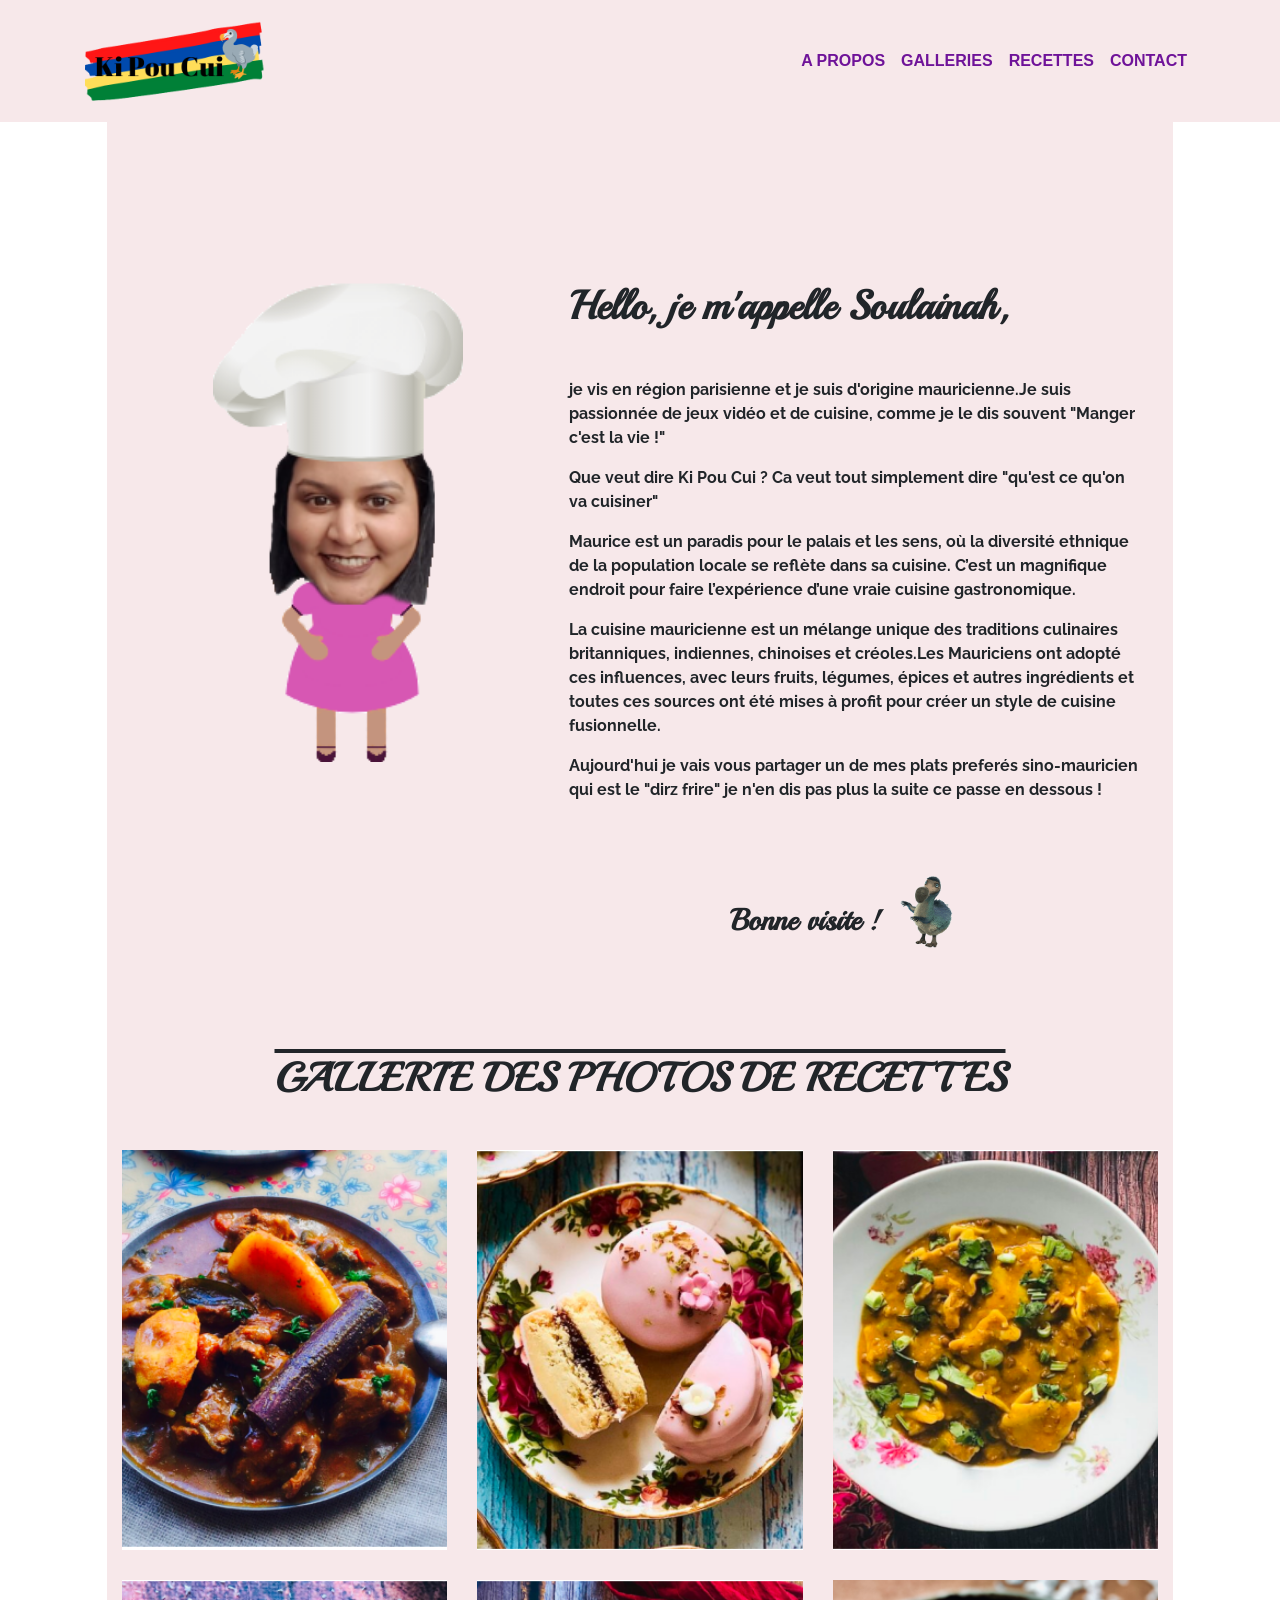
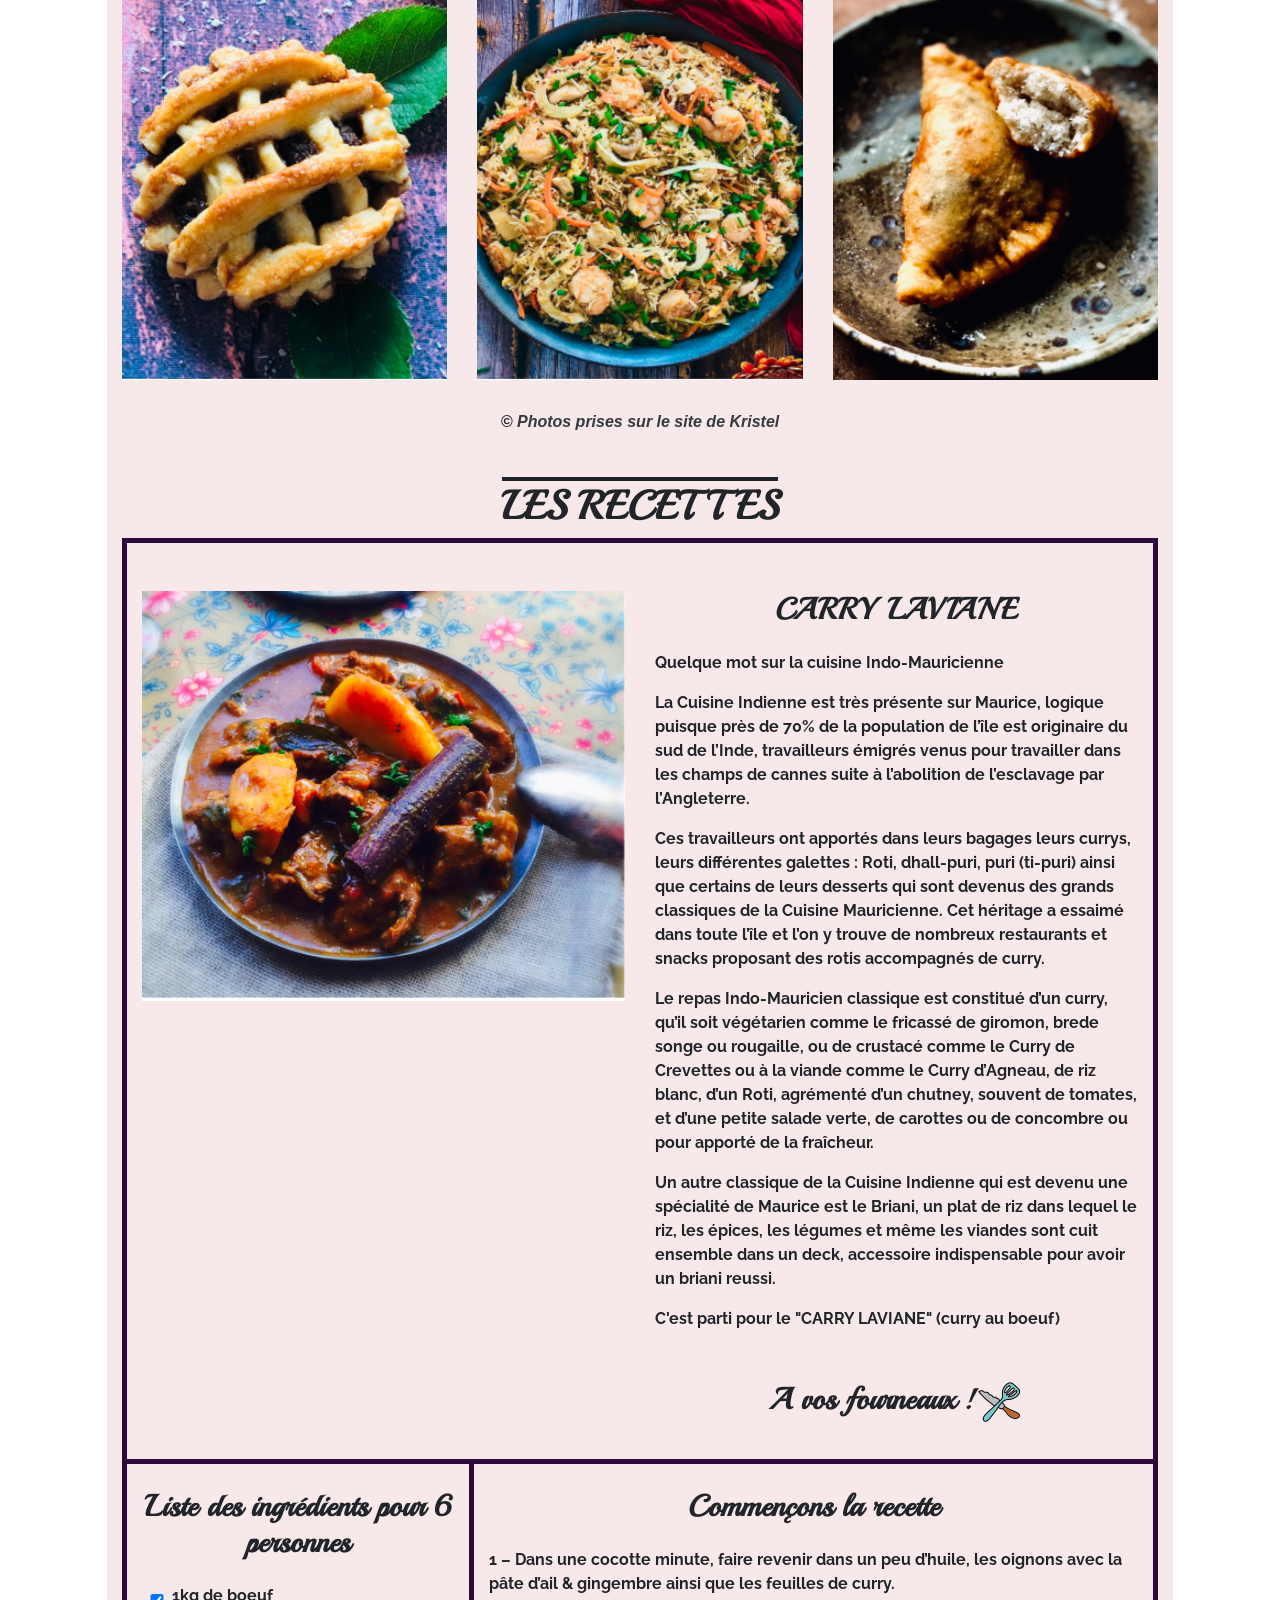
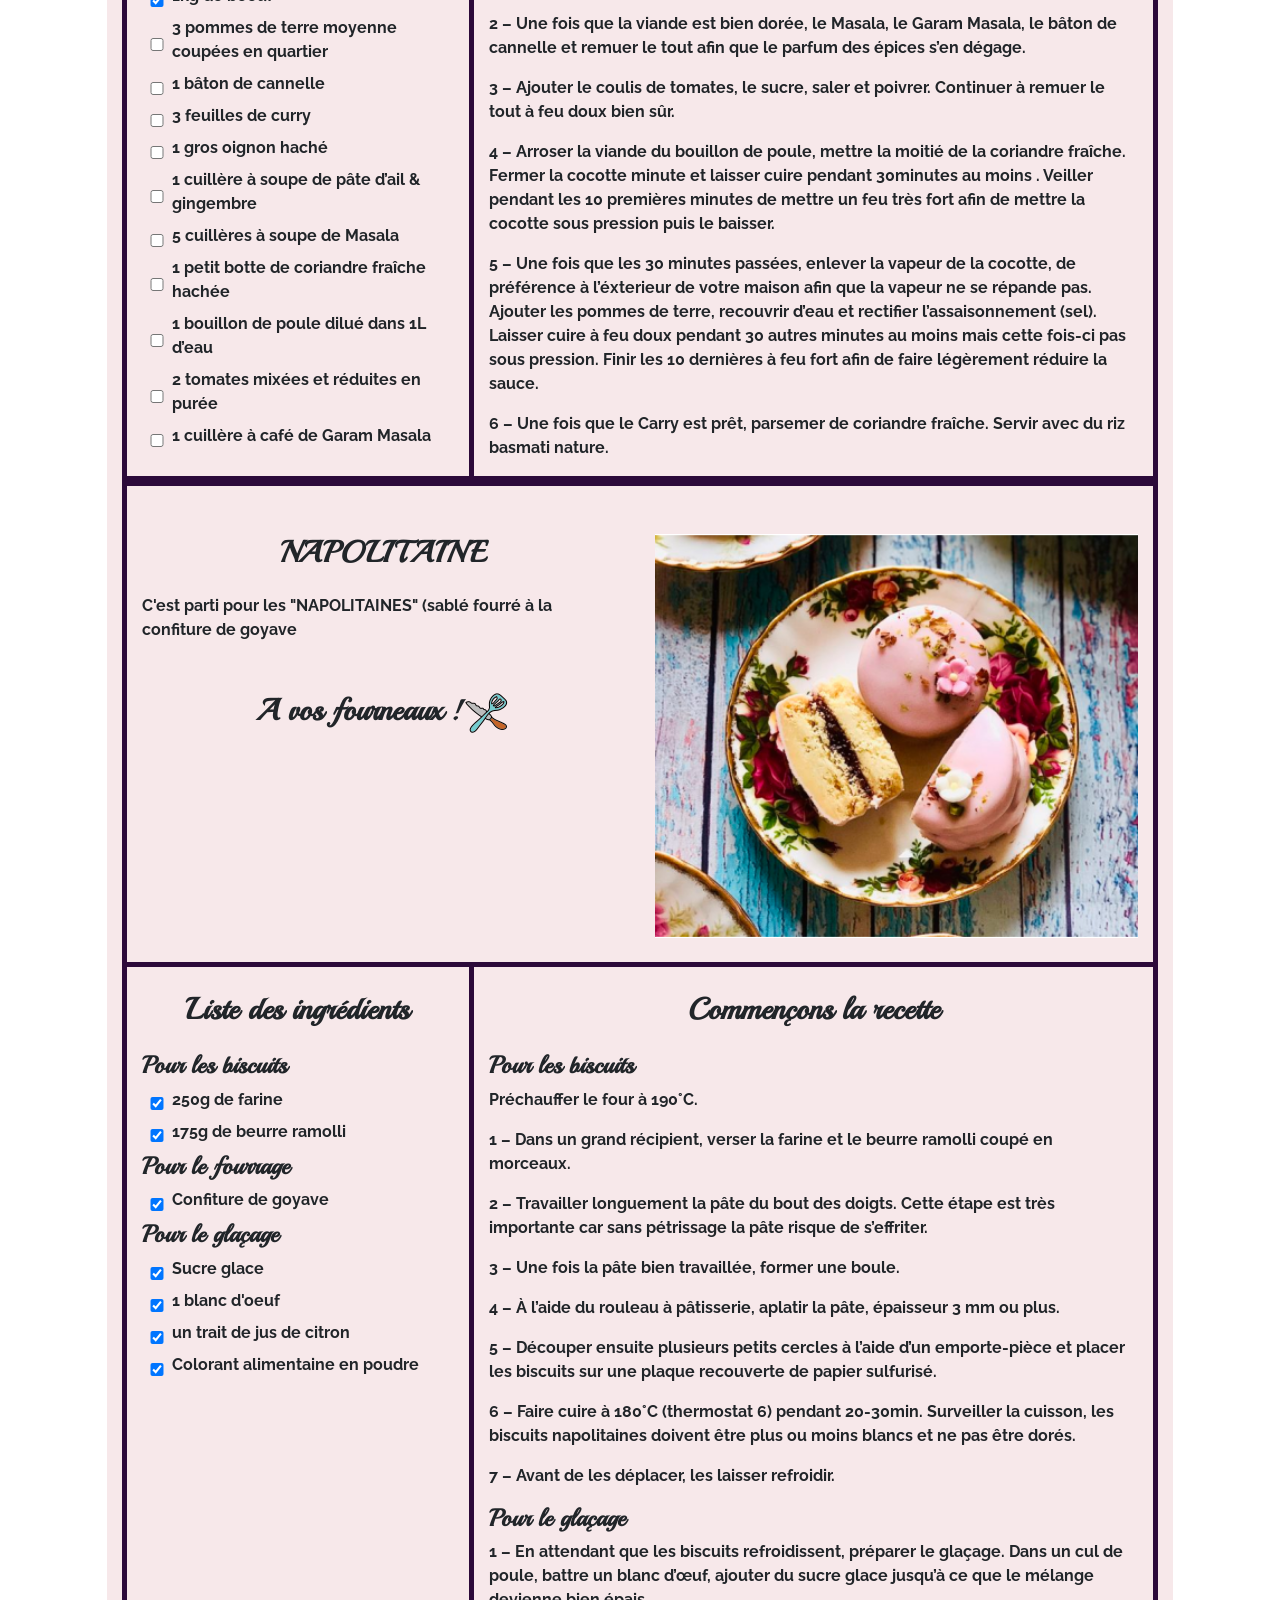
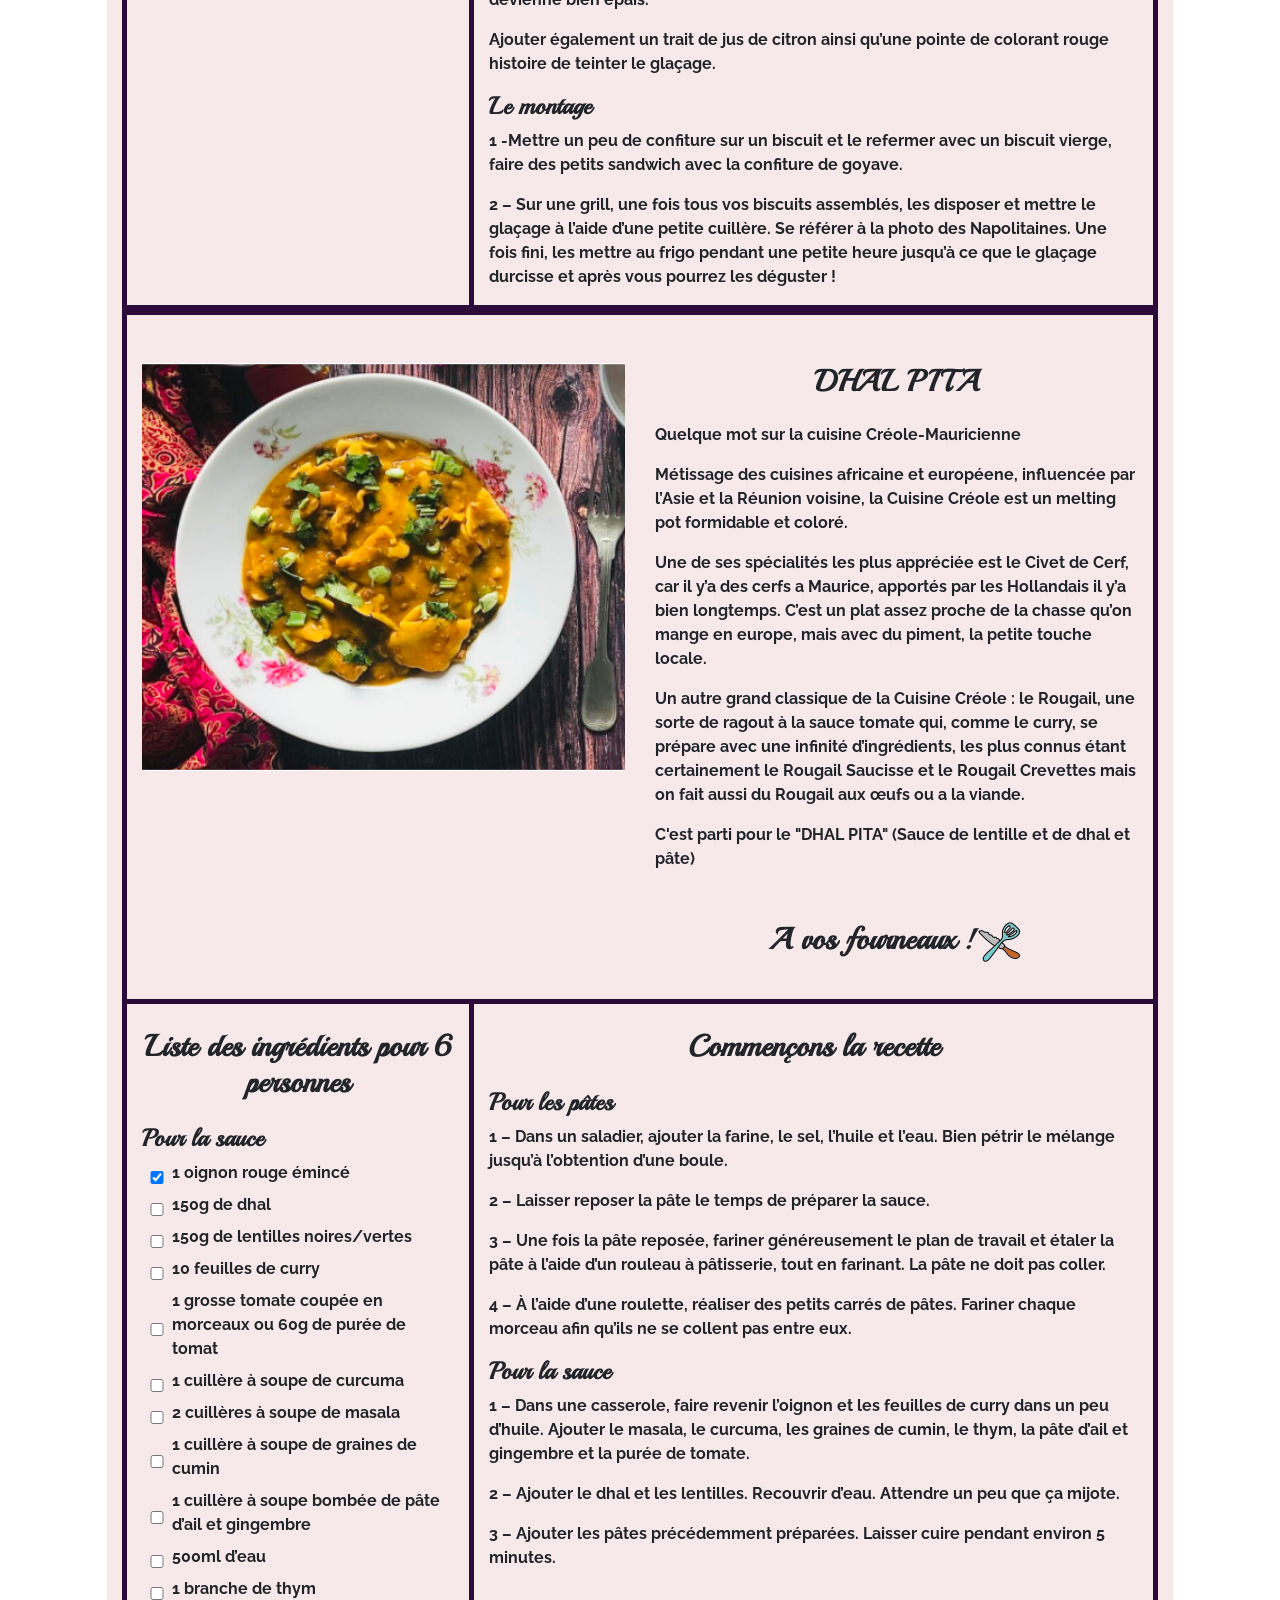
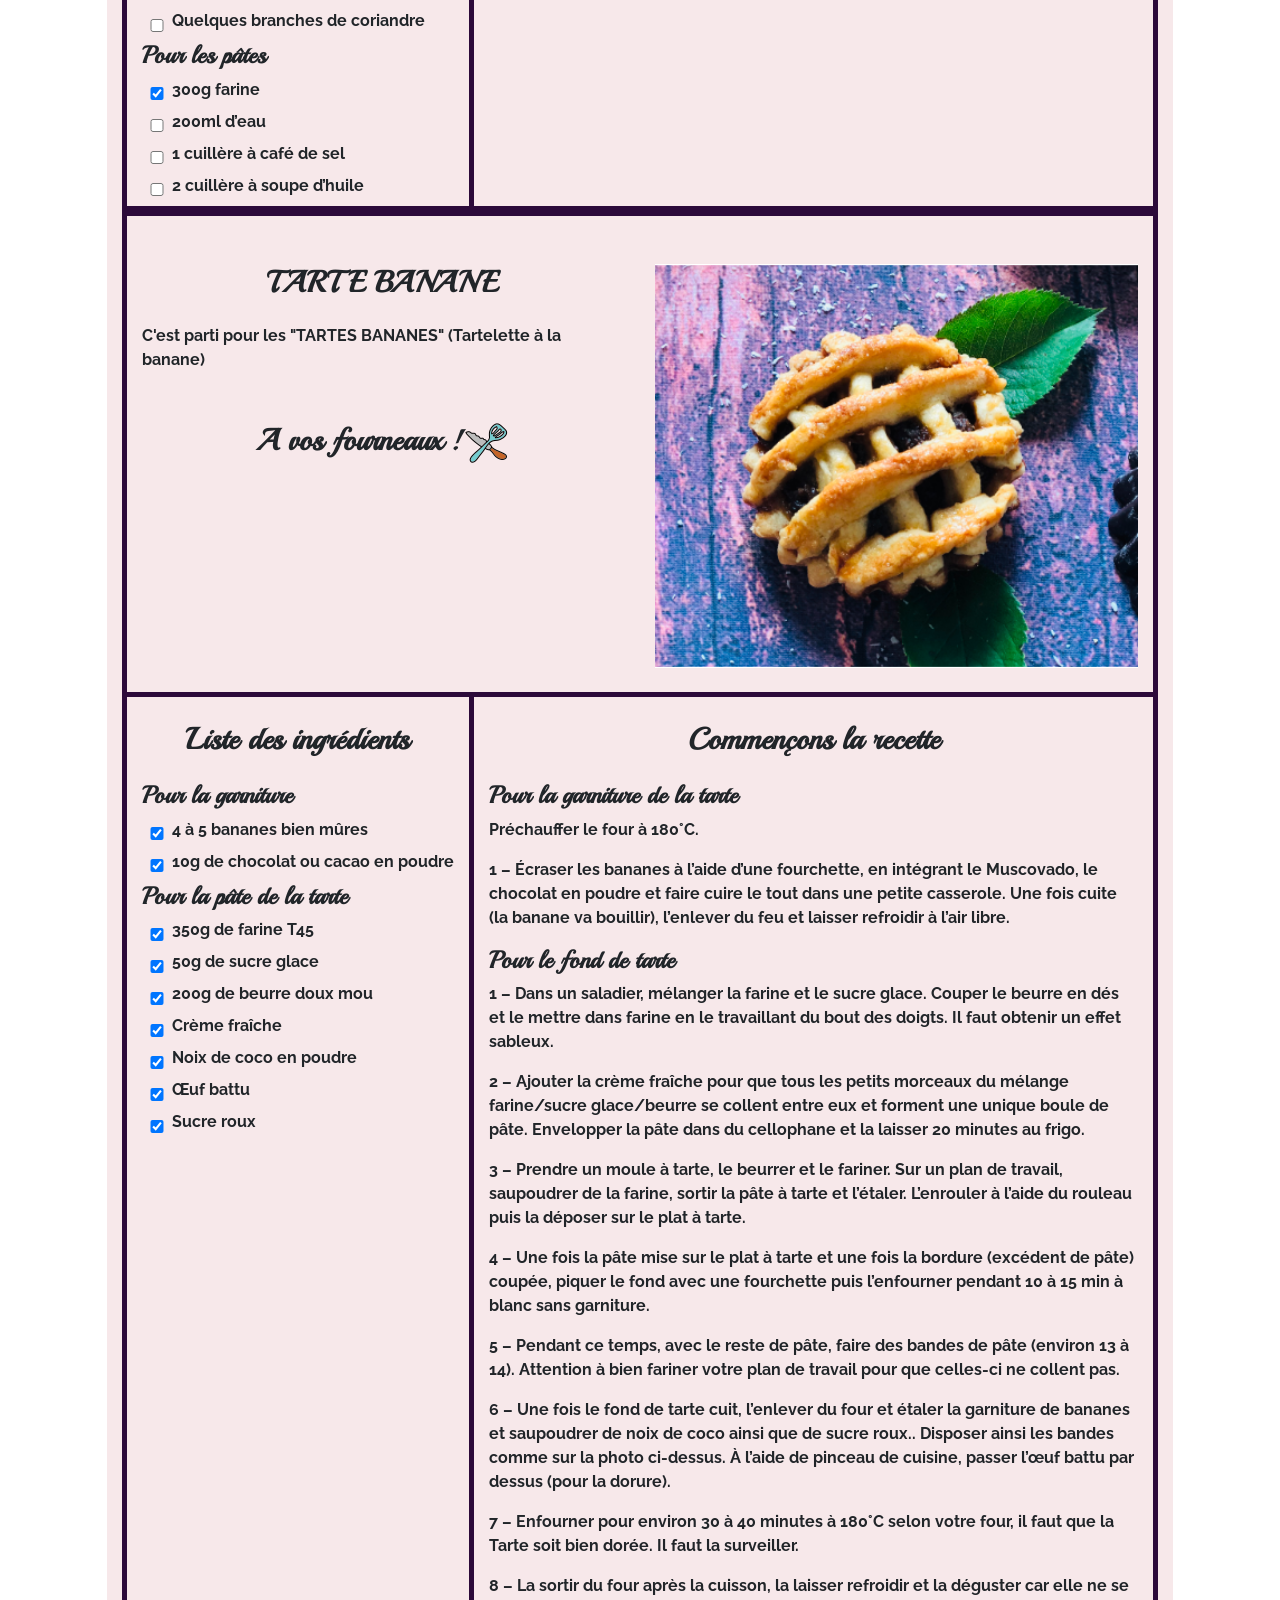
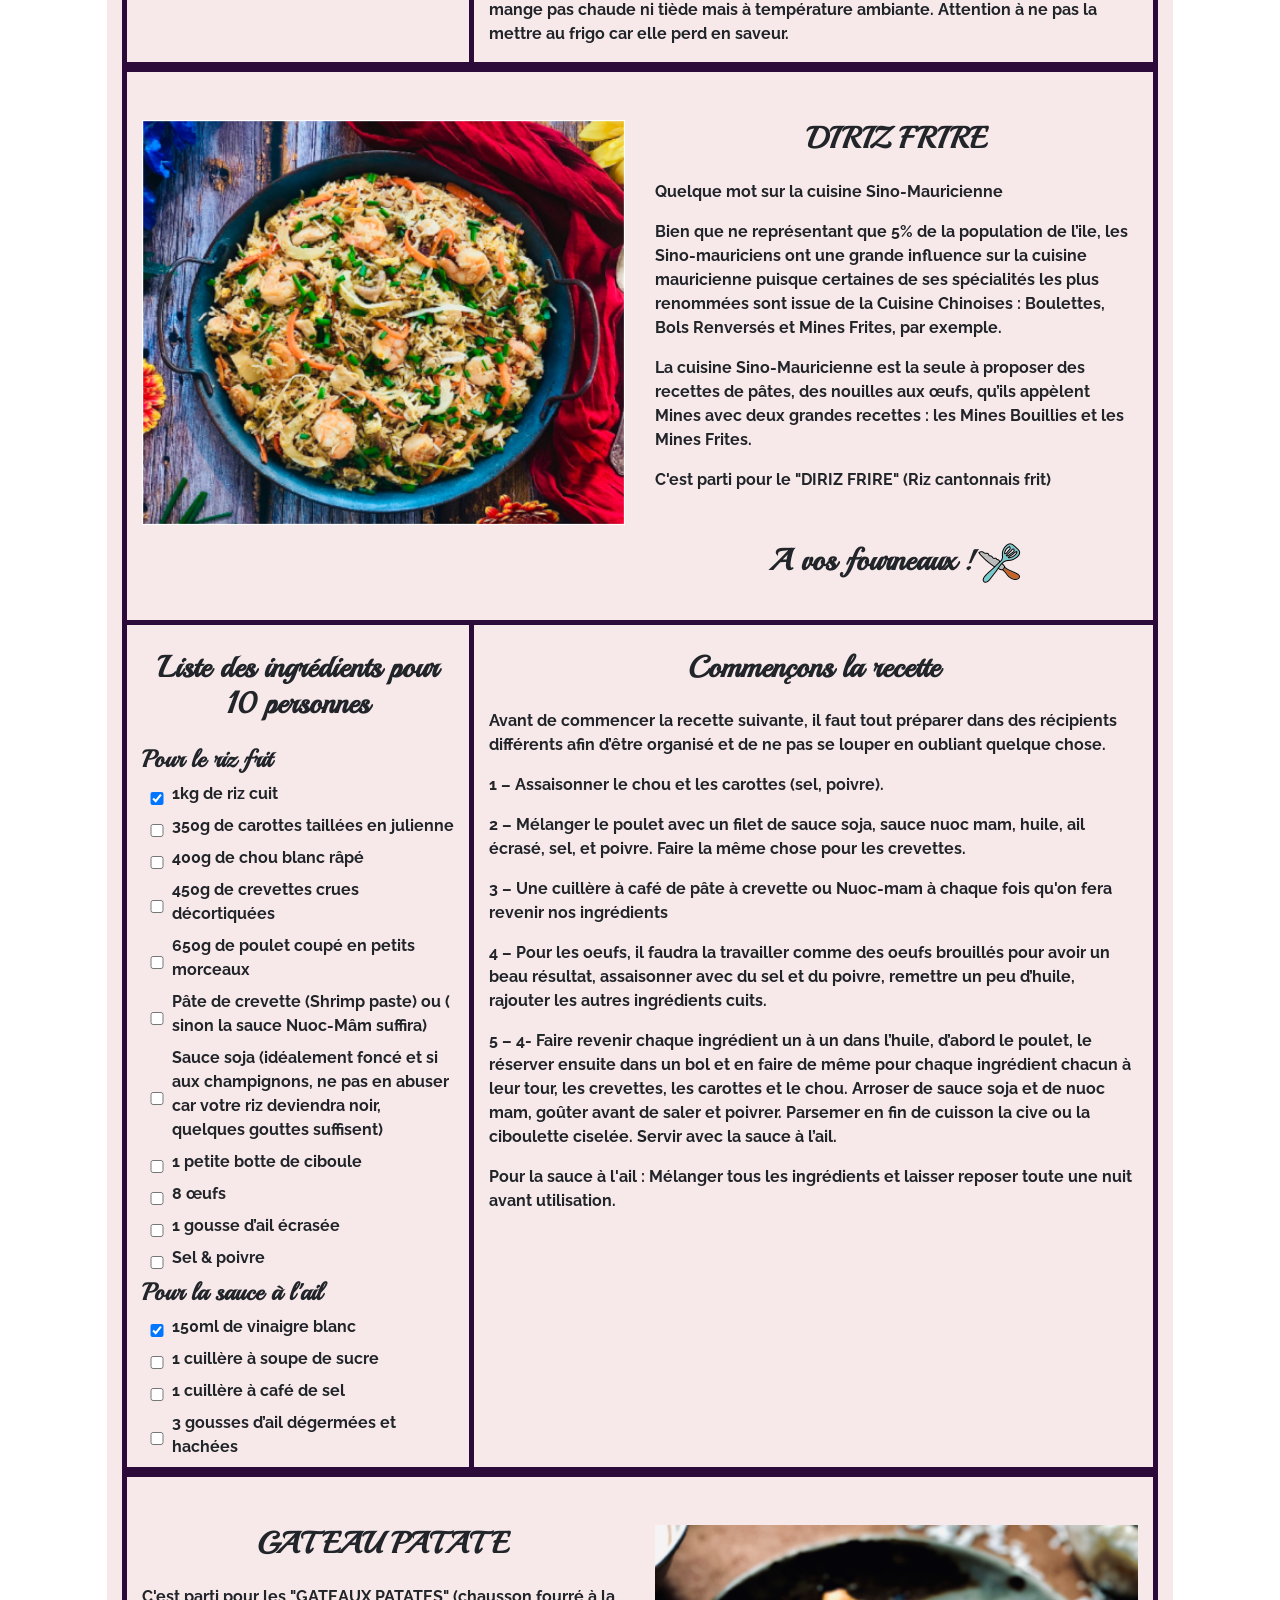
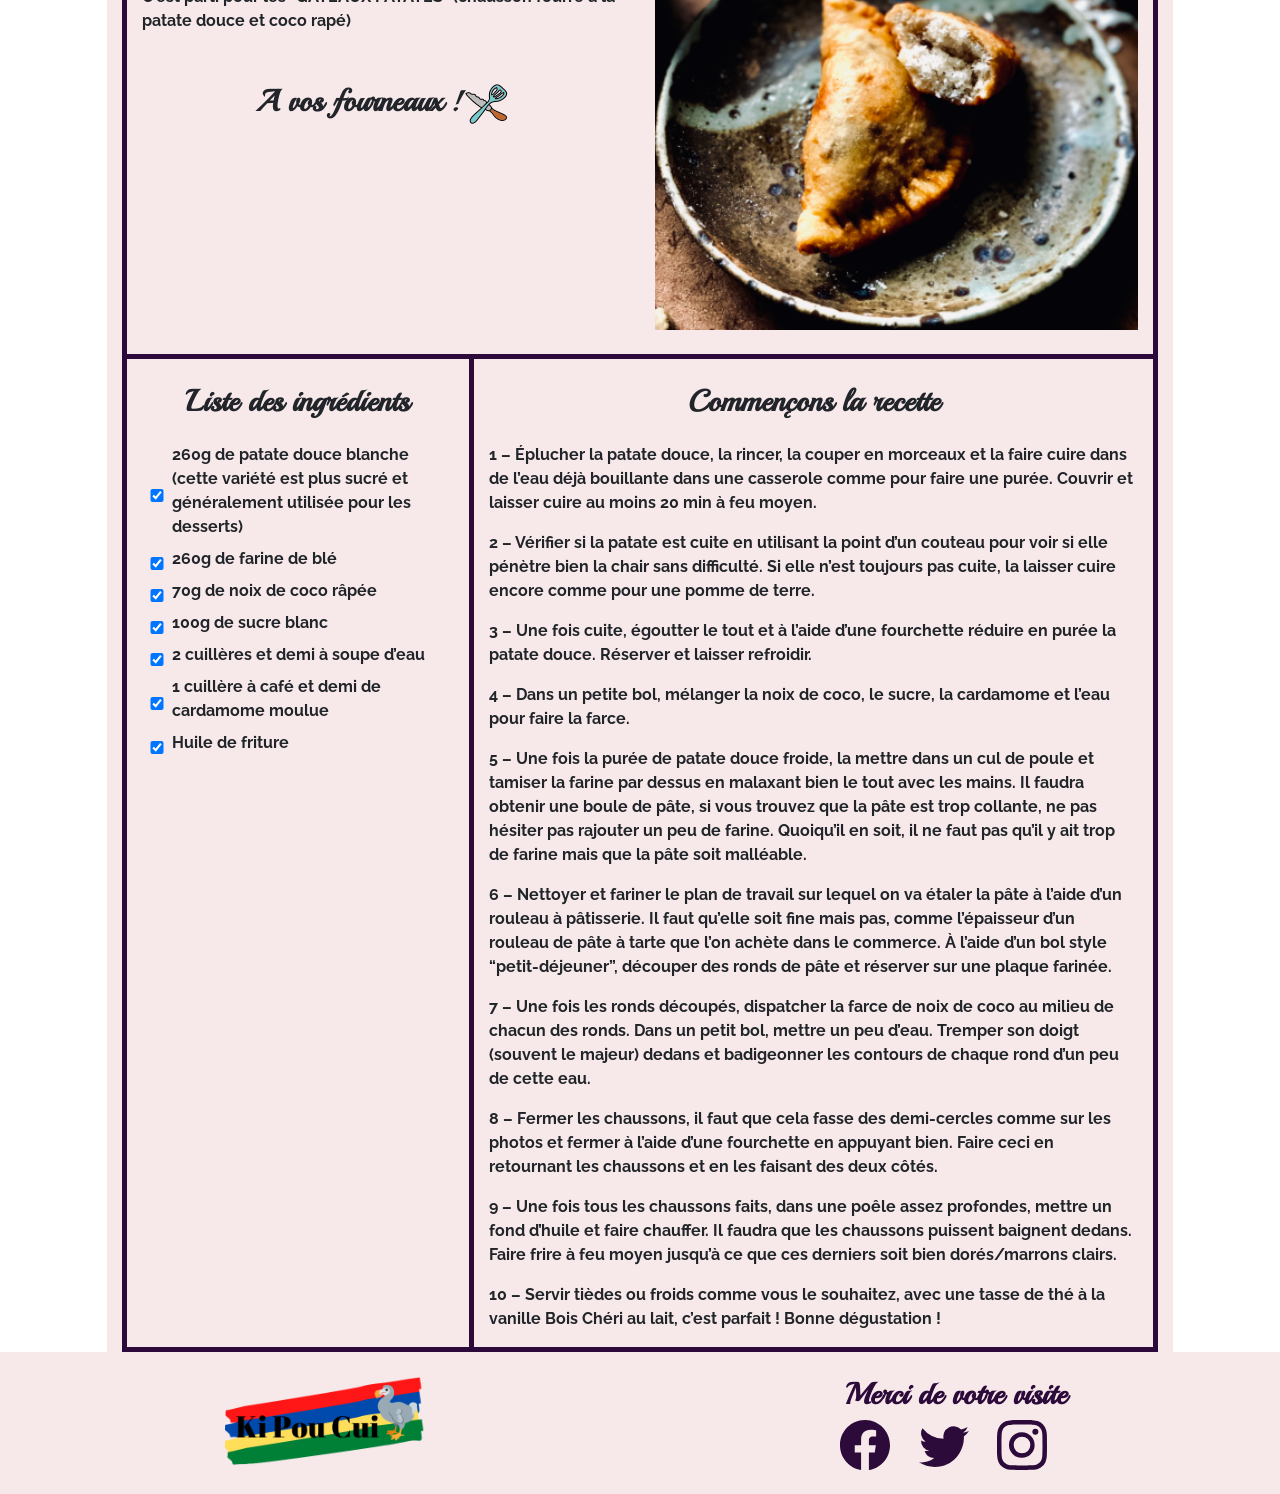
==== KiPouCui2/index.html @ bf34f05a "ajout du projet Ki Pou Cui" ====
<!DOCTYPE html>
<html lang="fr">
<head>
    <meta charset="UTF-8">
    <meta http-equiv="X-UA-Compatible" content="IE=edge">
    <meta name="viewport" content="width=device-width, initial-scale=1.0">
    <link rel="stylesheet" href="bootstrap.min.css">
    <link rel="stylesheet" href="https://cdnjs.cloudflare.com/ajax/libs/font-awesome/5.15.3/css/all.min.css">
    <link rel="stylesheet" href="https://unpkg.com/aos@next/dist/aos.css" /> <!-- aos animation -->
    <link href="images/logo_KI_POU_CUI.png" rel="icon"> <!-- Favicons -->
    <link href="style.css" rel="stylesheet">
    <title>Ki Pou Cui</title>
</head>
<body>
<!--==================================  NAVBAR ==================================-->             
<header class="header">
    <nav class="navbar navbar-expand-lg fixed-top py-3">
        <div class="container">
            <a href="#" class="navbar-brand">
                <!-- Logo Image -->
                <img src="images/logo_KI_POU_CUI.png" width="180" alt="logo du site" class="d-inline-block align-middle mr-2">
              </a>
            <button type="button" data-toggle="collapse" data-target="#navbarSupportedContent" aria-controls="navbarSupportedContent" aria-expanded="false" aria-label="Toggle navigation" class="navbar-toggler navbar-toggler-right"><i class="fa fa-bars"></i></button>
            <div id="navbarSupportedContent" class="collapse navbar-collapse">
                <ul class="navbar-nav ml-auto">
                    <li class="nav-item active"><a href="#propos" class="nav-link text-uppercase font-weight-bold">A PROPOS<span class="sr-only">(current)</span></a></li>
                    <li class="nav-item"><a href="#gallerie" class="nav-link text-uppercase font-weight-bold">GALLERIES</a></li>
                    <li class="dropdown"><a href="#recette" class="nav-link text-uppercase font-weight-bold">RECETTES</a>
                        <ul>
                            <li><a href="#carry">Carry Laviane</a></li>
                            <li><a href="#napo">Napolitaine</a></li>
                            <li><a href="#pita">Dhal Pita</a></li>
                            <li><a href="#banane">Tarte Banane</a></li>
                            <li><a href="#diriz">Diriz Frire</a></li>
                            <li><a href="#patate">Gato Patate</a></li>
                        </ul>
                    </li>
                    <li class="nav-item"><a href="#contact" class="nav-link text-uppercase font-weight-bold">CONTACT</a></li>
                </ul>
            </div>
        </div>
    </nav>
</header>
<!--================================== A PROPOS ==================================-->  
<div class="container page col-lg-10"> <!--container qui englobe la page-->
    <div class="container" id="propos">
        <div class="row">
            <div class="col-lg-5 text-center">
                <img src="images/KI_POU_CUI.png" width="250" alt="photo admin" class="img-fluid" data-aos="fade-right" data-aos-offset="300" data-aos-easing="ease-in-sine">
            </div>
            <div class="col-lg-7" data-aos="fade-left" data-aos-offset="300" data-aos-easing="ease-in-sine">
                <h1 class="mb-5">Hello, je m'appelle Soulainah,</h1>
                <p> je vis en région parisienne et je suis d'origine mauricienne.Je suis passionnée de jeux vidéo et de cuisine, comme je le dis souvent "Manger c'est la vie !"</p>
                <p>Que veut dire Ki Pou Cui ? Ca veut tout simplement dire "qu'est ce qu'on va cuisiner"</p>
                <p>Maurice est un paradis pour le palais et les sens, où la diversité ethnique de la population locale se reflète dans sa cuisine. C’est un magnifique endroit pour faire l’expérience d’une vraie cuisine gastronomique.</p>
                <p>La cuisine mauricienne est un mélange unique des traditions culinaires britanniques, indiennes, chinoises et créoles.Les Mauriciens ont adopté ces influences, avec leurs fruits, légumes, épices et autres ingrédients et toutes ces sources ont été mises à profit pour créer un style de cuisine fusionnelle.</p>
                <p>Aujourd'hui je vais vous partager un de mes plats preferés sino-mauricien qui est le "dirz frire" je n'en dis pas plus la suite ce passe en dessous !</p>
                <div class="fourneaux text-center mt-5">
                    <h3>Bonne visite !<img src="images/dodo.gif" class="mb-5" width="100" alt="image animé d'un dodo"></h3>
                </div>
            </div>
        </div>
    </div>
<!--================================== GALLERIE ==================================-->
    <h2 class="text-center m-5" id="gallerie">GALLERIE DES PHOTOS DE RECETTES</h2>
    <div class="row text-center"> <!--row-->
        <div class="col-lg-4 item">
            <div class="box" style="background-image:url(images/carry_laviane.png)">
                <div class="cover">
                    <h3 class="name">CARRY LAVIANE</h3>
                    <p class="title">Plat à base de sauce épicé au boeuf</p>
                    <button type="button" class="btn btn-outline-dark" style="color: rgba(219, 159, 199); background-color: rgb(44, 10, 58);"><a href="#carry">Voir la recette</a></button>
                </div>
            </div>    
       </div>
       <div class="col-lg-4 item">
            <div class="box" style="background-image:url(images/napolitain.png)">
                <div class="cover">
                    <h3 class="name">NAPOLITAINE</h3>
                    <p class="title">Sablé fourré à la goyave</p>
                    <button type="button" class="btn btn-outline-dark" style="color: rgba(219, 159, 199); background-color: rgb(44, 10, 58);"><a href="#napo">Voir la recette</a></button>
                </div>
            </div>    
        </div>
        <div class="col-lg-4 item">
            <div class="box" style="background-image:url(images/dhal_pita.png)">
                <div class="cover">
                    <h3 class="name">DHAL PITA</h3>
                    <p class="title">Plat à base de sauce de lentille et dhal et pâtes</p>
                    <button type="button" class="btn btn-outline-dark" style="color: rgba(219, 159, 199); background-color: rgb(44, 10, 58);"><a href="#pita">Voir la recette</a></button>
                </div>
            </div>    
        </div>
        <div class="col-lg-4 item">
            <div class="box" style="background-image:url(images/tarte_banane.png)">
                <div class="cover">
                    <h3 class="name">TARTE BANANE</h3>
                    <p class="title">Tartelette à base de banane</p>
                    <button type="button" class="btn btn-outline-dark" style="color: rgba(219, 159, 199); background-color: rgb(44, 10, 58);"><a href="#banane">Voir la recette</a></button>
                </div>
            </div>    
        </div>
        <div class="col-lg-4 item">
            <div class="box" style="background-image:url(images/diriz_frire.png)">
                <div class="cover">
                    <h3 class="name">DIRIZ FRIRE</h3>
                    <p class="title">Plat à base riz cantonais frit</p>
                    <button type="button" class="btn btn-outline-dark" style="color: rgba(219, 159, 199); background-color: rgb(44, 10, 58);"><a href="#diriz">Voir la recette</a></button>
                </div>
            </div>    
        </div>
        <div class="col-lg-4 item">
            <div class="box" style="background-image:url(images/gato_patate.png)">
                <div class="cover">
                    <h3 class="name">GATO PATATE</h3>
                    <p class="title">chausson fourré à la patate douce et coco rapé</p>
                    <button type="button" class="btn btn-outline-dark" style="color: rgba(219, 159, 199); background-color: rgb(44, 10, 58);"><a href="#patate">Voir la recette</a></button>
                </div>
            </div>    
        </div>
    </div> <!--fin row-->
    <!-- Copyright -->
    <div class="text-center font-italic font-weight-bold mb-5">
        © 
        <a href="https://www.latelierdekristel.com/" target="_blank" class="text-dark">Photos prises sur le site de Kristel</a>
    </div>    
<!--================================== RECETTES ==================================-->
    <h2 class="text-center" id="recette">LES RECETTES</h2>
<!--================================== CARRY ==================================-->
    <div class="container-fluid pt-5 ligneborder" id="carry" data-aos="fade-down" data-aos-duration="3000">
        <div class="row">
            <div class="col-lg-6">
                <img src="images/carry_laviane.png" class="img-fluid" alt="plat mauricien" width="800">
            </div>
            <div class="col-lg-6">
                <h3 class="text-center mb-4">CARRY LAVIANE</h3>
                <p>Quelque mot sur la cuisine Indo-Mauricienne</p>

                <p>
                    La Cuisine Indienne est très présente sur Maurice, logique puisque près de 70% de la population de l’île est originaire du sud de l’Inde, travailleurs émigrés venus pour travailler dans les champs de cannes suite à l’abolition de l’esclavage par l’Angleterre.
                </p>
                <p>
                    Ces travailleurs ont apportés dans leurs bagages leurs currys, leurs différentes galettes : Roti, dhall-puri, puri (ti-puri) ainsi que certains de leurs desserts qui sont devenus des grands classiques de la Cuisine Mauricienne. Cet héritage a essaimé dans toute l’île et l’on y trouve de nombreux restaurants et snacks proposant des rotis accompagnés de curry.
                </p>
                <p>
                    Le repas Indo-Mauricien classique est constitué d’un curry, qu’il soit végétarien comme le fricassé de giromon, brede songe ou rougaille, ou de crustacé comme le Curry de Crevettes ou à la viande comme le Curry d’Agneau, de riz blanc, d’un Roti, agrémenté d’un chutney, souvent de tomates, et d’une petite salade verte, de carottes ou de concombre ou pour apporté de la fraîcheur.
                </p>
                <p>
                    Un autre classique de la Cuisine Indienne qui est devenu une spécialité de Maurice est le Briani, un plat de riz dans lequel le riz, les épices, les légumes et même les viandes sont cuit ensemble dans un deck, accessoire indispensable pour avoir un briani reussi.
                </p>


                <p>C'est parti pour le "CARRY LAVIANE" (curry au boeuf)</p>
                <h3 class="text-center mt-5">A vos fourneaux !<img src="images/ustensile.png" class="img-fluid" alt="ustensile de cuisine"></h3>
            </div>
        </div>
        <div class="row mt-4 lignetop">
            <div class="col-lg-4 ">
                <h3 class="text-center my-4">Liste des ingrédients pour 6 personnes</h3>
                <div id="checklist">
                    <input id="01" type="checkbox" name="r" value="1" checked>
                    <label for="01">1kg de boeuf</label>
                    <input id="02" type="checkbox" name="r" value="2">
                    <label for="02">3 pommes de terre moyenne coupées en quartier</label>
                    <input id="03" type="checkbox" name="r" value="3">
                    <label for="03">1 bâton de cannelle</label>
                    <input id="03" type="checkbox" name="r" value="3">
                    <label for="03">3 feuilles de curry</label>
                    <input id="03" type="checkbox" name="r" value="3">
                    <label for="03">1 gros oignon haché</label>
                    <input id="03" type="checkbox" name="r" value="3">
                    <label for="03">1 cuillère à soupe de pâte d’ail & gingembre</label>
                    <input id="03" type="checkbox" name="r" value="3">
                    <label for="03">5 cuillères à soupe de Masala</label>
                    <input id="03" type="checkbox" name="r" value="3">
                    <label for="03">1 petit botte de coriandre fraîche hachée</label>
                    <input id="03" type="checkbox" name="r" value="3">
                    <label for="03">1 bouillon de poule dilué dans 1L d’eau</label>
                    <input id="03" type="checkbox" name="r" value="3">
                    <label for="03">2 tomates mixées et réduites en purée</label>
                    <input id="03" type="checkbox" name="r" value="3">
                    <label for="03">1 cuillère à café de Garam Masala</label>
                </div>
            </div>
            <div class="col-lg-8 ligneleft">
                <h3 class="text-center my-4">Commençons la recette</h3>
                <p>1 – Dans une cocotte minute, faire revenir dans un peu d’huile, les oignons avec la pâte d’ail & gingembre ainsi que les feuilles de curry.</p>
                <p>2 – Une fois que la viande est bien dorée,  le Masala, le Garam Masala, le bâton de cannelle et remuer le tout afin que le parfum des épices s’en dégage.</p>
                <p>3 – Ajouter le coulis de tomates, le sucre, saler et poivrer. Continuer à remuer le tout à feu doux bien sûr.</p>
                <p>4 – Arroser la viande du bouillon de poule, mettre la moitié de la coriandre fraîche. Fermer la cocotte minute et laisser cuire pendant 30minutes au moins . Veiller pendant les 10 premières minutes de mettre un feu très fort afin de mettre la cocotte sous pression puis le baisser.</p>
                <p>5 – Une fois que les 30 minutes passées, enlever la vapeur de la cocotte, de préférence à l’éxterieur de votre maison afin que la vapeur ne se répande pas. Ajouter les pommes de terre, recouvrir d’eau et rectifier l’assaisonnement (sel). Laisser cuire à feu doux pendant 30 autres minutes au moins mais cette fois-ci pas sous pression. Finir les 10 dernières à feu fort afin de faire légèrement réduire la sauce.</p>
                <p>6 – Une fois que le Carry est prêt, parsemer de coriandre fraîche. Servir avec du riz basmati nature.</p>
            </div>
        </div>
    </div>
<!--================================== NAPOLITAINE ==================================-->
    <div class="container-fluid pt-5 ligneborder" id="napo" data-aos="fade-down" data-aos-duration="3000">
        <div class="row">
            <div class="col-lg-6">
                <h3 class="text-center mb-4">NAPOLITAINE</h3>
                
                <p>C'est parti pour les "NAPOLITAINES" (sablé fourré à la confiture de goyave</p>
                <h3 class="text-center mt-5">A vos fourneaux !<img src="images/ustensile.png" class="img-fluid" alt="ustensile de cuisine"></h3>
            </div>
            <div class="col-lg-6">
                <img src="images/napolitain.png" class="img-fluid" alt="gateau mauricien" width="800">
            </div>
        </div>
        <div class="row mt-4 lignetop">
            <div class="col-lg-4 ">
                <h3 class="text-center my-4">Liste des ingrédients</h3>
                <h4>Pour les biscuits</h4>
                <div id="checklist">
                    <input id="01" type="checkbox" name="r" value="1" checked>
                    <label for="01">250g de farine</label>
                    <input id="01" type="checkbox" name="r" value="1" checked>
                    <label for="01">175g de beurre ramolli</label>
                </div>
                <h4>Pour le fourrage</h4>
                <div id="checklist">
                    <input id="01" type="checkbox" name="r" value="1" checked>
                    <label for="01">Confiture de goyave</label>
                </div>
                <h4>Pour le glaçage</h4>
                <div id="checklist">
                    <input id="01" type="checkbox" name="r" value="1" checked>
                    <label for="01">Sucre glace</label>
                    <input id="01" type="checkbox" name="r" value="1" checked>
                    <label for="01">1 blanc d'oeuf</label>
                    <input id="01" type="checkbox" name="r" value="1" checked>
                    <label for="01">un trait de jus de citron</label>
                    <input id="01" type="checkbox" name="r" value="1" checked>
                    <label for="01">Colorant alimentaine en poudre</label>
                </div>
            </div>
            <div class="col-lg-8 ligneleft">
                <h3 class="text-center my-4">Commençons la recette</h3>
                <h4>Pour les biscuits</h4>
                <p>Préchauffer le four à 190°C.</p>
                <p>1 – Dans un grand récipient, verser la farine et le beurre ramolli coupé en morceaux.</p>
                <p>2 – Travailler longuement la pâte du bout des doigts. Cette étape est très importante car sans pétrissage la pâte risque de s’effriter.</p>
                <p>3 – Une fois la pâte bien travaillée, former une boule.</p>
                <p>4 – À l’aide du rouleau à pâtisserie, aplatir la pâte, épaisseur 3 mm ou plus.</p>
                <p>5 – Découper ensuite plusieurs petits cercles à l’aide d’un emporte-pièce et placer les biscuits sur une plaque recouverte de papier sulfurisé.</p>
                <p>6 – Faire cuire à 180°C (thermostat 6) pendant 20-30min. Surveiller la cuisson, les biscuits napolitaines doivent être plus ou moins blancs et ne pas être dorés.</p>
                <p>7 – Avant de les déplacer, les laisser refroidir.</p>
                <h4>Pour le glaçage</h4>
                <p>1 – En attendant que les biscuits refroidissent, préparer le glaçage. Dans un cul de poule, battre un blanc d’œuf, ajouter du sucre glace jusqu’à ce que le mélange devienne bien épais. </p>
                <p>Ajouter également un trait de jus de citron ainsi qu’une pointe de colorant rouge histoire de teinter le glaçage.</p>
                <h4>Le montage</h4>
                <p>1 -Mettre un peu de confiture sur un biscuit et le refermer avec un biscuit vierge, faire des petits sandwich avec la confiture de goyave.</p>
                <p>2 – Sur une grill, une fois tous vos biscuits assemblés, les disposer et mettre le glaçage à l’aide d’une petite cuillère. Se référer à la photo des Napolitaines. Une fois fini, les mettre au frigo pendant une petite heure jusqu’à ce que le glaçage durcisse et après vous pourrez les déguster !</p>
            </div>
        </div>
    </div>
<!--================================== DHAL PITA ==================================-->
    <div class="container-fluid pt-5 ligneborder" id="pita" data-aos="fade-down" data-aos-duration="3000">
        <div class="row">
            <div class="col-lg-6">
                <img src="images/dhal_pita.png" class="img-fluid" alt="plat mauricien" width="800">
            </div>
            <div class="col-lg-6">
                <h3 class="text-center mb-4">DHAL PITA</h3>
                <p>Quelque mot sur la cuisine Créole-Mauricienne</p>
                <p>
                    Métissage des cuisines africaine et européene, influencée par l’Asie et la Réunion voisine, la Cuisine Créole est un melting pot formidable et coloré.
                </p>
                <p>
                    Une de ses spécialités les plus appréciée est le Civet de Cerf, car il y’a des cerfs a Maurice, apportés par les Hollandais il y’a bien longtemps. C’est un plat assez proche de la chasse qu’on mange en europe, mais avec du piment, la petite touche locale.
                </p>
                <p>
                    Un autre grand classique de la Cuisine Créole : le Rougail, une sorte de ragout à la sauce tomate qui, comme le curry, se prépare avec une infinité d’ingrédients, les plus connus étant certainement le Rougail Saucisse et le Rougail Crevettes mais on fait aussi du Rougail aux œufs ou a la viande.
                </p>
                <p>C'est parti pour le "DHAL PITA" (Sauce de lentille et de dhal et pâte)</p>
                <h3 class="text-center mt-5">A vos fourneaux !<img src="images/ustensile.png" class="img-fluid" alt="ustensile de cuisine"></h3>
            </div>
        </div>
        <div class="row mt-4 lignetop">
            <div class="col-lg-4 ">
                <h3 class="text-center my-4">Liste des ingrédients pour 6 personnes</h3>
                <h4>Pour la sauce</h4>
                <div id="checklist">
                    <input id="01" type="checkbox" name="r" value="1" checked>
                    <label for="01">1 oignon rouge émincé</label>
                    <input id="02" type="checkbox" name="r" value="2">
                    <label for="02">150g de dhal</label>
                    <input id="03" type="checkbox" name="r" value="3">
                    <label for="03">150g de lentilles noires/vertes</label>
                    <input id="03" type="checkbox" name="r" value="3">
                    <label for="03">10 feuilles de curry</label>
                    <input id="03" type="checkbox" name="r" value="3">
                    <label for="03">1 grosse tomate coupée en morceaux ou 60g de purée de tomat</label>
                    <input id="03" type="checkbox" name="r" value="3">
                    <label for="03">1 cuillère à soupe de curcuma</label>
                    <input id="03" type="checkbox" name="r" value="3">
                    <label for="03">2 cuillères à soupe de masala</label>
                    <input id="03" type="checkbox" name="r" value="3">
                    <label for="03">1 cuillère à soupe de graines de cumin</label>
                    <input id="03" type="checkbox" name="r" value="3">
                    <label for="03">1 cuillère à soupe bombée de pâte d’ail et gingembre</label>
                    <input id="03" type="checkbox" name="r" value="3">
                    <label for="03">500ml d’eau</label>
                    <input id="03" type="checkbox" name="r" value="3">
                    <label for="03">1 branche de thym</label>
                    <input id="03" type="checkbox" name="r" value="3">
                    <label for="03">Quelques branches de coriandre</label>
                </div>
                <h4>Pour les pâtes</h4>
                <div id="checklist">
                    <input id="01" type="checkbox" name="r" value="1" checked>
                    <label for="01">300g farine</label>
                    <input id="02" type="checkbox" name="r" value="2">
                    <label for="02">200ml d’eau</label>
                    <input id="03" type="checkbox" name="r" value="3">
                    <label for="03">1 cuillère à café de sel</label>
                    <input id="03" type="checkbox" name="r" value="3">
                    <label for="03">2 cuillère à soupe d’huile</label>
                </div>
            </div>
            <div class="col-lg-8 ligneleft">
                <h3 class="text-center my-4">Commençons la recette</h3>
                <h4>Pour les pâtes</h4>
                <p>1 – Dans un saladier, ajouter la farine, le sel, l’huile et l’eau. Bien pétrir le mélange jusqu’à l’obtention d’une boule.</p>
                <p>2 – Laisser reposer la pâte le temps de préparer la sauce.</p>
                <p>3 – Une fois la pâte reposée, fariner généreusement le plan de travail et étaler la pâte à l’aide d’un rouleau à pâtisserie, tout en farinant. La pâte ne doit pas coller.</p>
                <p>4 – À l’aide d’une roulette, réaliser des petits carrés de pâtes. Fariner chaque morceau afin qu’ils ne se collent pas entre eux.</p>
                <h4>Pour la sauce</h4>
                <p>1 – Dans une casserole, faire revenir l’oignon et les feuilles de curry dans un peu d’huile. Ajouter le masala, le curcuma, les graines de cumin, le thym, la pâte d’ail et gingembre et la purée de tomate.</p>
                <p>2 – Ajouter le dhal et les lentilles. Recouvrir d’eau. Attendre un peu que ça mijote.</p>
                <p>3 – Ajouter les pâtes précédemment préparées. Laisser cuire pendant environ 5 minutes.</p>
            </div>
        </div>
    </div>
<!--================================== TARTE BANANE ==================================-->
    <div class="container-fluid pt-5 ligneborder" id="banane" data-aos="fade-down" data-aos-duration="3000">
        <div class="row">
            <div class="col-lg-6">
                <h3 class="text-center mb-4">TARTE BANANE</h3>
                
                <p>C'est parti pour les "TARTES BANANES" (Tartelette à la banane)</p>
                <h3 class="text-center mt-5">A vos fourneaux !<img src="images/ustensile.png" class="img-fluid" alt="ustensile de cuisine"></h3>
            </div>
            <div class="col-lg-6">
                <img src="images/tarte_banane.png" class="img-fluid" alt="gateau mauricien" width="800">
            </div>
        </div>
        <div class="row mt-4 lignetop">
            <div class="col-lg-4 ">
                <h3 class="text-center my-4">Liste des ingrédients</h3>
                <h4>Pour la garniture</h4>
                <div id="checklist">
                    <input id="01" type="checkbox" name="r" value="1" checked>
                    <label for="01">4 à 5 bananes bien mûres</label>
                    <input id="01" type="checkbox" name="r" value="1" checked>
                    <label for="01">10g de chocolat ou cacao en poudre</label>
                </div>
                <h4>Pour la pâte de la tarte</h4>
                <div id="checklist">
                    <input id="01" type="checkbox" name="r" value="1" checked>
                    <label for="01">350g de farine T45</label>
                    <input id="01" type="checkbox" name="r" value="1" checked>
                    <label for="01">50g de sucre glace</label>
                    <input id="01" type="checkbox" name="r" value="1" checked>
                    <label for="01">200g de beurre doux mou</label>
                    <input id="01" type="checkbox" name="r" value="1" checked>
                    <label for="01">Crème fraîche</label>
                    <input id="01" type="checkbox" name="r" value="1" checked>
                    <label for="01">Noix de coco en poudre</label>
                    <input id="01" type="checkbox" name="r" value="1" checked>
                    <label for="01">Œuf battu</label>
                    <input id="01" type="checkbox" name="r" value="1" checked>
                    <label for="01">Sucre roux</label>
                </div>
            </div>
            <div class="col-lg-8 ligneleft">
                <h3 class="text-center my-4">Commençons la recette</h3>
                <h4>Pour la garniture de la tarte</h4>
                <p>Préchauffer le four à 180°C.</p>
                <p>1 – Écraser les bananes à l’aide d’une fourchette, en intégrant le Muscovado, le chocolat en poudre et faire cuire le tout dans une petite casserole. Une fois cuite (la banane va bouillir), l’enlever du feu et laisser refroidir à l’air libre.</p>
                <h4>Pour le fond de tarte</h4>
                <p>1 – Dans un saladier, mélanger la farine et le sucre glace. Couper le beurre en dés et le mettre dans farine en le travaillant du bout des doigts. Il faut obtenir un effet sableux.</p>
                <p>2 – Ajouter la crème fraîche pour que tous les petits morceaux du mélange farine/sucre glace/beurre se collent entre eux et forment une unique boule de pâte. Envelopper la pâte dans du cellophane et la laisser 20 minutes au frigo.</p>
                <p>3 – Prendre un moule à tarte, le beurrer et le fariner. Sur un plan de travail, saupoudrer de la farine, sortir la pâte à tarte et l’étaler. L’enrouler à l’aide du rouleau puis la déposer sur le plat à tarte.</p>
                <p>4 – Une fois la pâte mise sur le plat à tarte et une fois la bordure (excédent de pâte) coupée, piquer le fond avec une fourchette puis l’enfourner pendant 10 à 15 min à blanc sans garniture.</p>
                <p>5 – Pendant ce temps, avec le reste de pâte, faire des bandes de pâte (environ 13 à 14). Attention à bien fariner votre plan de travail pour que celles-ci ne collent pas.</p>
                <p>6 – Une fois le fond de tarte cuit, l’enlever du four et étaler la garniture de bananes et saupoudrer de noix de coco ainsi que de sucre roux.. Disposer ainsi les bandes comme sur la photo ci-dessus. À l’aide de pinceau de cuisine, passer l’œuf battu par dessus (pour la dorure).</p>
                <p>7 – Enfourner pour environ 30 à 40  minutes à 180°C selon votre four, il faut que la Tarte soit bien dorée. Il faut la surveiller.</p>
                <p>8 – La sortir du four après la cuisson, la laisser refroidir et la déguster car elle ne se mange pas chaude ni tiède mais à température ambiante. Attention à ne pas la mettre au frigo car elle perd en saveur.</p>
            </div>
        </div>
    </div>
<!--================================== DIRIZ FRIRE ==================================-->
    <div class="container-fluid pt-5 ligneborder" id="diriz" data-aos="fade-down" data-aos-duration="3000">
        <div class="row">
            <div class="col-lg-6">
                <img src="images/diriz_frire.png" class="img-fluid" alt="plat mauricien" width="800">
            </div>
            <div class="col-lg-6">
                <h3 class="text-center mb-4">DIRIZ FRIRE</h3>
                <p>Quelque mot sur la cuisine Sino-Mauricienne</p>
                <p>
                    Bien que ne représentant que 5% de la population de l’ile, les Sino-mauriciens ont une grande influence sur la cuisine mauricienne puisque certaines de ses spécialités les plus renommées sont issue de la Cuisine Chinoises : Boulettes, Bols Renversés et Mines Frites, par exemple.
                </p>
                <p>
                    La cuisine Sino-Mauricienne est la seule à proposer des recettes de pâtes, des nouilles aux œufs, qu’ils appèlent Mines avec deux grandes recettes : les Mines Bouillies et les Mines Frites.
                </p>
                <p>C'est parti pour le "DIRIZ FRIRE" (Riz cantonnais frit)</p>
                <h3 class="text-center mt-5">A vos fourneaux !<img src="images/ustensile.png" class="img-fluid" alt="ustensile de cuisine"></h3>
            </div>
        </div>
        <div class="row mt-4 lignetop">
            <div class="col-lg-4 ">
                <h3 class="text-center my-4">Liste des ingrédients pour 10 personnes</h3>
                <h4>Pour le riz frit</h4>
                <div id="checklist">
                    <input id="01" type="checkbox" name="r" value="1" checked>
                    <label for="01">1kg de riz cuit</label>
                    <input id="02" type="checkbox" name="r" value="2">
                    <label for="02">350g de carottes taillées en julienne</label>
                    <input id="03" type="checkbox" name="r" value="3">
                    <label for="03">400g de chou blanc râpé</label>
                    <input id="03" type="checkbox" name="r" value="3">
                    <label for="03">450g de crevettes crues décortiquées</label>
                    <input id="03" type="checkbox" name="r" value="3">
                    <label for="03">650g de poulet coupé en petits morceaux</label>
                    <input id="03" type="checkbox" name="r" value="3">
                    <label for="03">Pâte de crevette (Shrimp paste) ou ( sinon la sauce Nuoc-Mâm suffira)</label>
                    <input id="03" type="checkbox" name="r" value="3">
                    <label for="03">Sauce soja (idéalement foncé et si aux champignons, ne pas en abuser car votre riz deviendra noir, quelques gouttes suffisent)</label>
                    <input id="03" type="checkbox" name="r" value="3">
                    <label for="03">1 petite botte de ciboule</label>
                    <input id="03" type="checkbox" name="r" value="3">
                    <label for="03">8 œufs</label>
                    <input id="03" type="checkbox" name="r" value="3">
                    <label for="03">1 gousse d’ail écrasée</label>
                    <input id="03" type="checkbox" name="r" value="3">
                    <label for="03">Sel & poivre</label>
                </div>
                <h4>Pour la sauce à l'ail</h4>
                <div id="checklist">
                    <input id="01" type="checkbox" name="r" value="1" checked>
                    <label for="01">150ml de vinaigre blanc</label>
                    <input id="02" type="checkbox" name="r" value="2">
                    <label for="02">1 cuillère à soupe de sucre</label>
                    <input id="03" type="checkbox" name="r" value="3">
                    <label for="03">1 cuillère à café de sel</label>
                    <input id="03" type="checkbox" name="r" value="3">
                    <label for="03">3 gousses d’ail dégermées et hachées</label>
                </div>
            </div>
            <div class="col-lg-8 ligneleft">
                <h3 class="text-center my-4">Commençons la recette</h3>
                <p>Avant de commencer la recette suivante, il faut tout préparer dans des récipients différents afin d’être organisé et de ne pas se louper en oubliant quelque chose.</p>
                <p>1 – Assaisonner le chou et les carottes (sel, poivre).</p>
                <p>2 – Mélanger le poulet avec un filet de sauce soja, sauce nuoc mam, huile, ail écrasé, sel, et poivre. Faire la même chose pour les crevettes.</p>
                <p>3 – Une cuillère à café de pâte à crevette ou Nuoc-mam à chaque fois qu'on fera revenir nos ingrédients</p>
                <p>4 – Pour les oeufs, il faudra la travailler comme des oeufs brouillés pour avoir un beau résultat, assaisonner avec du sel et du poivre, remettre un peu d’huile, rajouter les autres ingrédients cuits.</p>
                <p>5 – 4- Faire revenir chaque ingrédient un à un dans l’huile, d’abord le poulet, le réserver ensuite dans un bol et en faire de même pour chaque ingrédient chacun à leur tour, les crevettes, les carottes et le chou. Arroser de sauce soja et de nuoc mam, goûter avant de saler et poivrer. Parsemer en fin de cuisson la cive ou la ciboulette ciselée. Servir avec la sauce à l’ail.</p>
                <p>Pour la sauce à l'ail : Mélanger tous les ingrédients et laisser reposer toute une nuit avant utilisation.</p>
            </div>
        </div>
    </div>
<!--================================== GATEAU PATATE ==================================-->
    <div class="container-fluid pt-5 ligneborder" id="patate" data-aos="fade-down" data-aos-duration="3000">
        <div class="row">
            <div class="col-lg-6">
                <h3 class="text-center mb-4">GATEAU PATATE</h3>
             
                <p>C'est parti pour les "GATEAUX PATATES" (chausson fourré à la patate douce et coco rapé)</p>
                <h3 class="text-center mt-5">A vos fourneaux !<img src="images/ustensile.png" class="img-fluid" alt="ustensile de cuisine"></h3>
            </div>
            <div class="col-lg-6">
                <img src="images/gato_patate.png" class="img-fluid" alt="gateau mauricien" width="800">
            </div>
        </div>
        <div class="row mt-4 lignetop">
            <div class="col-lg-4 ">
                <h3 class="text-center my-4">Liste des ingrédients</h3>
                <div id="checklist">
                    <input id="01" type="checkbox" name="r" value="1" checked>
                    <label for="01">260g de patate douce blanche (cette variété est plus sucré et généralement utilisée pour les desserts)</label>
                    <input id="01" type="checkbox" name="r" value="1" checked>
                    <label for="01">260g de farine de blé</label>
                    <input id="01" type="checkbox" name="r" value="1" checked>
                    <label for="01">70g de noix de coco râpée</label>
                    <input id="01" type="checkbox" name="r" value="1" checked>
                    <label for="01">100g de sucre blanc</label>
                    <input id="01" type="checkbox" name="r" value="1" checked>
                    <label for="01">2 cuillères et demi à soupe d’eau</label>
                    <input id="01" type="checkbox" name="r" value="1" checked>
                    <label for="01">1 cuillère à café et demi de cardamome moulue</label>
                    <input id="01" type="checkbox" name="r" value="1" checked>
                    <label for="01">Huile de friture</label>
                </div>
            </div>
            <div class="col-lg-8 ligneleft">
                <h3 class="text-center my-4">Commençons la recette</h3>
                <p>1 – Éplucher la patate douce, la rincer, la couper en morceaux et la faire cuire dans de l’eau déjà bouillante dans une casserole comme pour faire une purée. Couvrir et laisser cuire au moins 20 min à feu moyen.</p>
                <p>2 – Vérifier si la patate est cuite en utilisant la point d’un couteau pour voir si elle pénètre bien la chair sans difficulté. Si elle n’est toujours pas cuite, la laisser cuire encore comme pour une pomme de terre.</p>
                <p>3 – Une fois cuite, égoutter le tout et à l’aide d’une fourchette réduire en purée la patate douce. Réserver et laisser refroidir.</p>
                <p>4 – Dans un petite bol, mélanger la noix de coco, le sucre, la cardamome et l’eau pour faire la farce.</p>
                <p>5 – Une fois la purée de patate douce froide, la mettre dans un cul de poule et tamiser la farine par dessus en malaxant bien le tout avec les mains. Il faudra obtenir une boule de pâte, si vous trouvez que la pâte est trop collante, ne pas hésiter pas rajouter un peu de farine. Quoiqu’il en soit, il ne faut pas qu’il y ait trop de farine mais que la pâte soit malléable.</p>
                <p>6 – Nettoyer et fariner le plan de travail sur lequel on va étaler la pâte à l’aide d’un rouleau à pâtisserie. Il faut qu’elle soit fine mais pas, comme l’épaisseur d’un rouleau de pâte à tarte que l’on achète dans le commerce. À l’aide d’un bol style “petit-déjeuner”, découper des ronds de pâte et réserver sur une plaque farinée.</p>
                <p>7 – Une fois les ronds découpés, dispatcher la farce de noix de coco au milieu de chacun des ronds. Dans un petit bol, mettre un peu d’eau. Tremper son doigt (souvent le majeur) dedans et badigeonner les contours de chaque rond d’un peu de cette eau.</p>
                <p>8 – Fermer les chaussons, il faut que cela fasse des demi-cercles comme sur les photos et fermer à l’aide d’une fourchette en appuyant bien. Faire ceci en retournant les chaussons et en les faisant des deux côtés.</p>
                <p>9 – Une fois tous les chaussons faits, dans une poêle assez profondes, mettre un fond d’huile et faire chauffer. Il faudra que les chaussons puissent baignent dedans. Faire frire à feu moyen jusqu’à ce que ces derniers soit bien dorés/marrons clairs.</p>
                <p>10 – Servir tièdes ou froids comme vous le souhaitez, avec une tasse de thé à la vanille Bois Chéri au lait, c’est parfait ! Bonne dégustation !</p>
            </div>
        </div>
    </div>
<!--fin des recettes-->
</div> <!--fin container qui englobe la page-->
    <a id="button"><img src="images/KI_POU_CUI.png" width="100" alt="photo admin du site"></a> <!-- bouton UP -->
<!--==================================  FOOTER ==================================--> 
    <div class="container-fluid text-center p-4" style="background-color: rgb(247, 232, 234);" id="contact">
        <div class="row">
            <div class="col-lg-6">
                <img src="images/logo_KI_POU_CUI.png" width="200" alt="logo du site">
            </div>
            <div class="col-lg-6">
                <h3 style="color: rgb(44, 10, 58);">Merci de votre visite</h3>
                <a href="#">
                    <svg xmlns="http://www.w3.org/2000/svg" width="50" height="50" fill="currentColor" class="bi bi-facebook mr-4" viewBox="0 0 16 16">
                        <path d="M16 8.049c0-4.446-3.582-8.05-8-8.05C3.58 0-.002 3.603-.002 8.05c0 4.017 2.926 7.347 6.75 7.951v-5.625h-2.03V8.05H6.75V6.275c0-2.017 1.195-3.131 3.022-3.131.876 0 1.791.157 1.791.157v1.98h-1.009c-.993 0-1.303.621-1.303 1.258v1.51h2.218l-.354 2.326H9.25V16c3.824-.604 6.75-3.934 6.75-7.951z"/>
                    </svg>
                </a>
                <a href="#">
                    <svg xmlns="http://www.w3.org/2000/svg" width="50" height="50" fill="currentColor" class="bi bi-twitter mr-4" viewBox="0 0 16 16">
                        <path d="M5.026 15c6.038 0 9.341-5.003 9.341-9.334 0-.14 0-.282-.006-.422A6.685 6.685 0 0 0 16 3.542a6.658 6.658 0 0 1-1.889.518 3.301 3.301 0 0 0 1.447-1.817 6.533 6.533 0 0 1-2.087.793A3.286 3.286 0 0 0 7.875 6.03a9.325 9.325 0 0 1-6.767-3.429 3.289 3.289 0 0 0 1.018 4.382A3.323 3.323 0 0 1 .64 6.575v.045a3.288 3.288 0 0 0 2.632 3.218 3.203 3.203 0 0 1-.865.115 3.23 3.23 0 0 1-.614-.057 3.283 3.283 0 0 0 3.067 2.277A6.588 6.588 0 0 1 .78 13.58a6.32 6.32 0 0 1-.78-.045A9.344 9.344 0 0 0 5.026 15z"/>
                    </svg>
                </a>
                <a href="#">
                    <svg xmlns="http://www.w3.org/2000/svg" width="50" height="50" fill="currentColor" class="bi bi-instagram mr-4" viewBox="0 0 16 16">
                        <path d="M8 0C5.829 0 5.556.01 4.703.048 3.85.088 3.269.222 2.76.42a3.917 3.917 0 0 0-1.417.923A3.927 3.927 0 0 0 .42 2.76C.222 3.268.087 3.85.048 4.7.01 5.555 0 5.827 0 8.001c0 2.172.01 2.444.048 3.297.04.852.174 1.433.372 1.942.205.526.478.972.923 1.417.444.445.89.719 1.416.923.51.198 1.09.333 1.942.372C5.555 15.99 5.827 16 8 16s2.444-.01 3.298-.048c.851-.04 1.434-.174 1.943-.372a3.916 3.916 0 0 0 1.416-.923c.445-.445.718-.891.923-1.417.197-.509.332-1.09.372-1.942C15.99 10.445 16 10.173 16 8s-.01-2.445-.048-3.299c-.04-.851-.175-1.433-.372-1.941a3.926 3.926 0 0 0-.923-1.417A3.911 3.911 0 0 0 13.24.42c-.51-.198-1.092-.333-1.943-.372C10.443.01 10.172 0 7.998 0h.003zm-.717 1.442h.718c2.136 0 2.389.007 3.232.046.78.035 1.204.166 1.486.275.373.145.64.319.92.599.28.28.453.546.598.92.11.281.24.705.275 1.485.039.843.047 1.096.047 3.231s-.008 2.389-.047 3.232c-.035.78-.166 1.203-.275 1.485a2.47 2.47 0 0 1-.599.919c-.28.28-.546.453-.92.598-.28.11-.704.24-1.485.276-.843.038-1.096.047-3.232.047s-2.39-.009-3.233-.047c-.78-.036-1.203-.166-1.485-.276a2.478 2.478 0 0 1-.92-.598 2.48 2.48 0 0 1-.6-.92c-.109-.281-.24-.705-.275-1.485-.038-.843-.046-1.096-.046-3.233 0-2.136.008-2.388.046-3.231.036-.78.166-1.204.276-1.486.145-.373.319-.64.599-.92.28-.28.546-.453.92-.598.282-.11.705-.24 1.485-.276.738-.034 1.024-.044 2.515-.045v.002zm4.988 1.328a.96.96 0 1 0 0 1.92.96.96 0 0 0 0-1.92zm-4.27 1.122a4.109 4.109 0 1 0 0 8.217 4.109 4.109 0 0 0 0-8.217zm0 1.441a2.667 2.667 0 1 1 0 5.334 2.667 2.667 0 0 1 0-5.334z"/>
                    </svg>
                </a>
            </div>
        </div>
    </div>
<!--==================================  LIENS ==================================--> 
<script src="jquery-3.5.1.min.js"></script> <!--toujours au dessus de JS-->
<script src="bootstrap.min.js"></script>
<script src="main.js"></script> <!--fichier JS-->
<script src="https://unpkg.com/aos@next/dist/aos.js"></script> <!--AOS animation-->
  <script>
    AOS.init();
  </script>
</body>
</html>
---- KiPouCui2/style.css ----
/*Font-family*/
@import url('https://fonts.googleapis.com/css2?family=Playball&display=swap%27');
@import url('https://fonts.googleapis.com/css2?family=Raleway&display=swap');
body{
    margin: 0%;
    }
.page {
    background-color: rgb(247, 232, 234);
}
h1, h2, h3, h4 {
    font-family: 'Playball', cursive;
    font-weight: bold;
}
h2 {
    font-size: 40px;
    text-decoration: overline;
}
h3 {
    font-size: 30px;
}
p, label {
    font-family: 'Raleway', sans-serif;
    font-size: 16px;
    font-weight: bold;
}
/*========NAVBAR=======*/
.navbar {
    transition: all 0.4s;
    background-color: rgb(247, 232, 234);
}
.navbar .nav-link {
    color: rgb(111, 19, 153);
}
.navbar .nav-link:hover,
.navbar .nav-link:focus {
    color: rgb(113, 90, 124);
    text-decoration: none;
}
/* Change navbar styling on scroll */
.navbar.active {
    background: #fff;
    box-shadow: 1px 2px 10px rgba(0, 0, 0, 0.1);
}
/*dropdown*/
/*POur le cacher*/
.navbar .dropdown ul {
    display: block;
    position: absolute;
    margin: 0;
    padding: 20px;
    z-index: 99;
    opacity: 0;
    visibility: hidden;
    transition: 0.3s;
    background-color: rgb(247, 232, 234);
}
/*style*/
.navbar .dropdown ul li {
    min-width: 150px;
    list-style-type: none;
}
.navbar .dropdown ul li ::before{  /*POur changer la couleur de la puce (/2022 = code la puce pleine)*/
    content:'\2022';
    margin-right: 10px;
    color: rgb(111, 19, 153);
}
.navbar .dropdown ul li a{
    color: rgb(111, 19, 153);
}
.navbar .dropdown ul a:hover, .navbar .dropdown ul .active:hover, .navbar .dropdown ul li:hover > a {
    color: rgb(113, 90, 124);
    text-decoration: none;  
}
  .navbar .dropdown:hover > ul {
    opacity: 1;
    top: 100%;
    visibility: visible;
}
/* Change navbar styling on small viewports */
@media (max-width: 991.98px) {
    .navbar {
        background: #fff;
    }
    .navbar .navbar-brand, .navbar .nav-link {
        color:rgb(111, 19, 153);
    }
}
/*========PROPOS=======*/
#propos {
    margin-top: 122px;
    padding-top: 160px;
}
 /*========GALLERIE=======*/
 .item {
    margin-bottom: 30px
}
.item .box {
    text-align: center;
    background-repeat: no-repeat;
    background-size: cover;
    background-position: center;
    height: 400px;
    position: relative;
    overflow: hidden
}
.item .cover {
    position: absolute;
    top: 0;
    left: 0;
    width: 100%;
    height: 100%;
    background-color: rgba(219, 159, 199, 0.75);
    transition: opacity 0.15s ease-in;
    opacity: 0;
    padding-top: 150px;
    color: rgb(44, 10, 58);
}
.item:hover .cover {
    opacity: 1
}
.item .name {
    font-weight: bold;
    margin-bottom: 8px
}
.item .title {
    text-transform: uppercase;
    font-weight: bold;
    color:rgb(44, 10, 58);
    letter-spacing: 2px;
    font-size: 13px;
    margin-bottom: 20px
}
button a:hover {
    color :rgba(219, 159, 199);
}
button a {
    color :rgba(219, 159, 199);
}
/*========RECETTE=======*/
/*liste*/
#checklist {
  display: grid;
  grid-template-columns: 30px auto;
  align-items: center;
}
.ligneborder {
    border: 5px solid rgb(44, 10, 58);
}
.lignetop {
    border-top: 5px solid rgb(44, 10, 58);
}
.ligneleft {
    border-left: 5px solid rgb(44, 10, 58);
}
/*==================Bouton UP==================*/
#button {
    display: inline-block;
    text-align: center;
    border-radius: 4px;
    position: fixed;
    bottom: 30px;
    right: 30px;
    opacity: 0;
    visibility: hidden;
    z-index: 1000;
    text-decoration: none;
    }
#button:hover {
    cursor: pointer;
    }
#button.show {
    opacity: 1;
    visibility: visible;
    }
/*==================FOOTER==================*/
/*Logos reseaux*/
.bi {
    color: rgb(44, 10, 58);
}
.bi :hover {
    color: rgb(113, 90, 124);
}
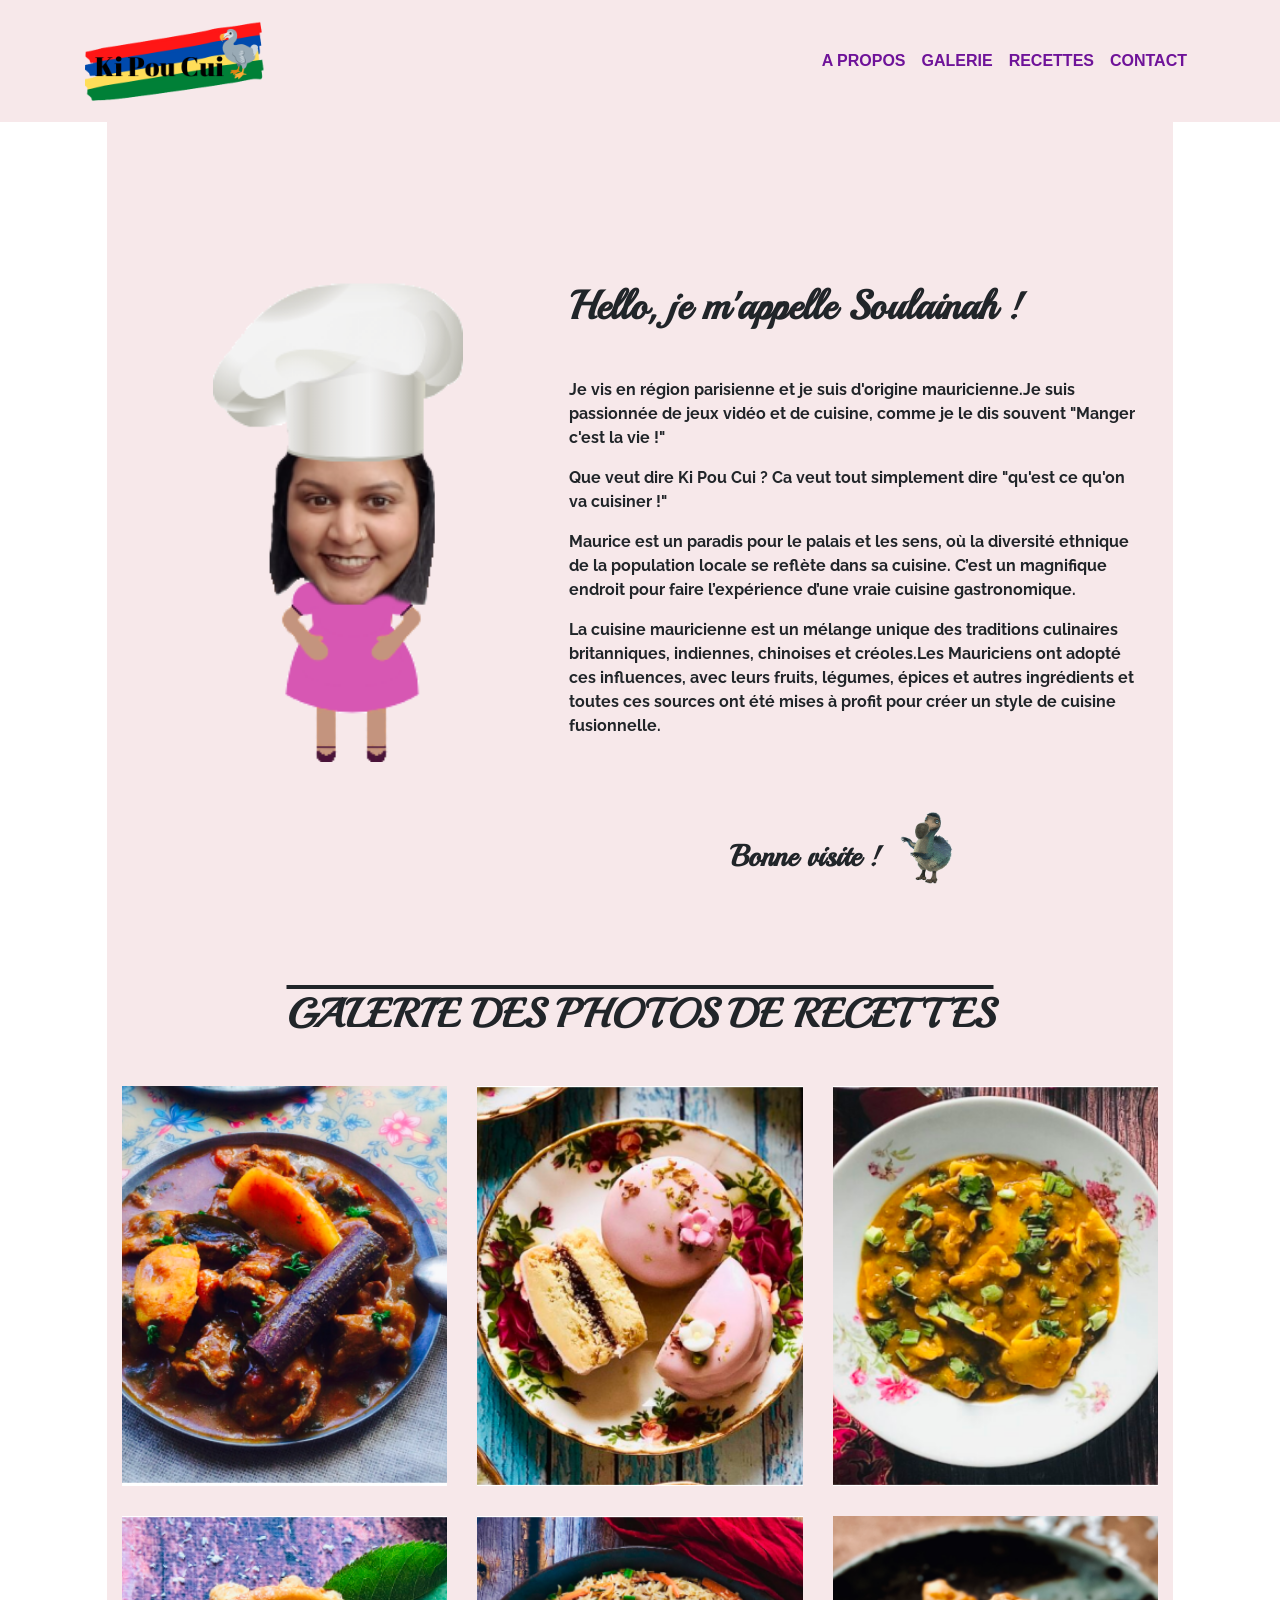
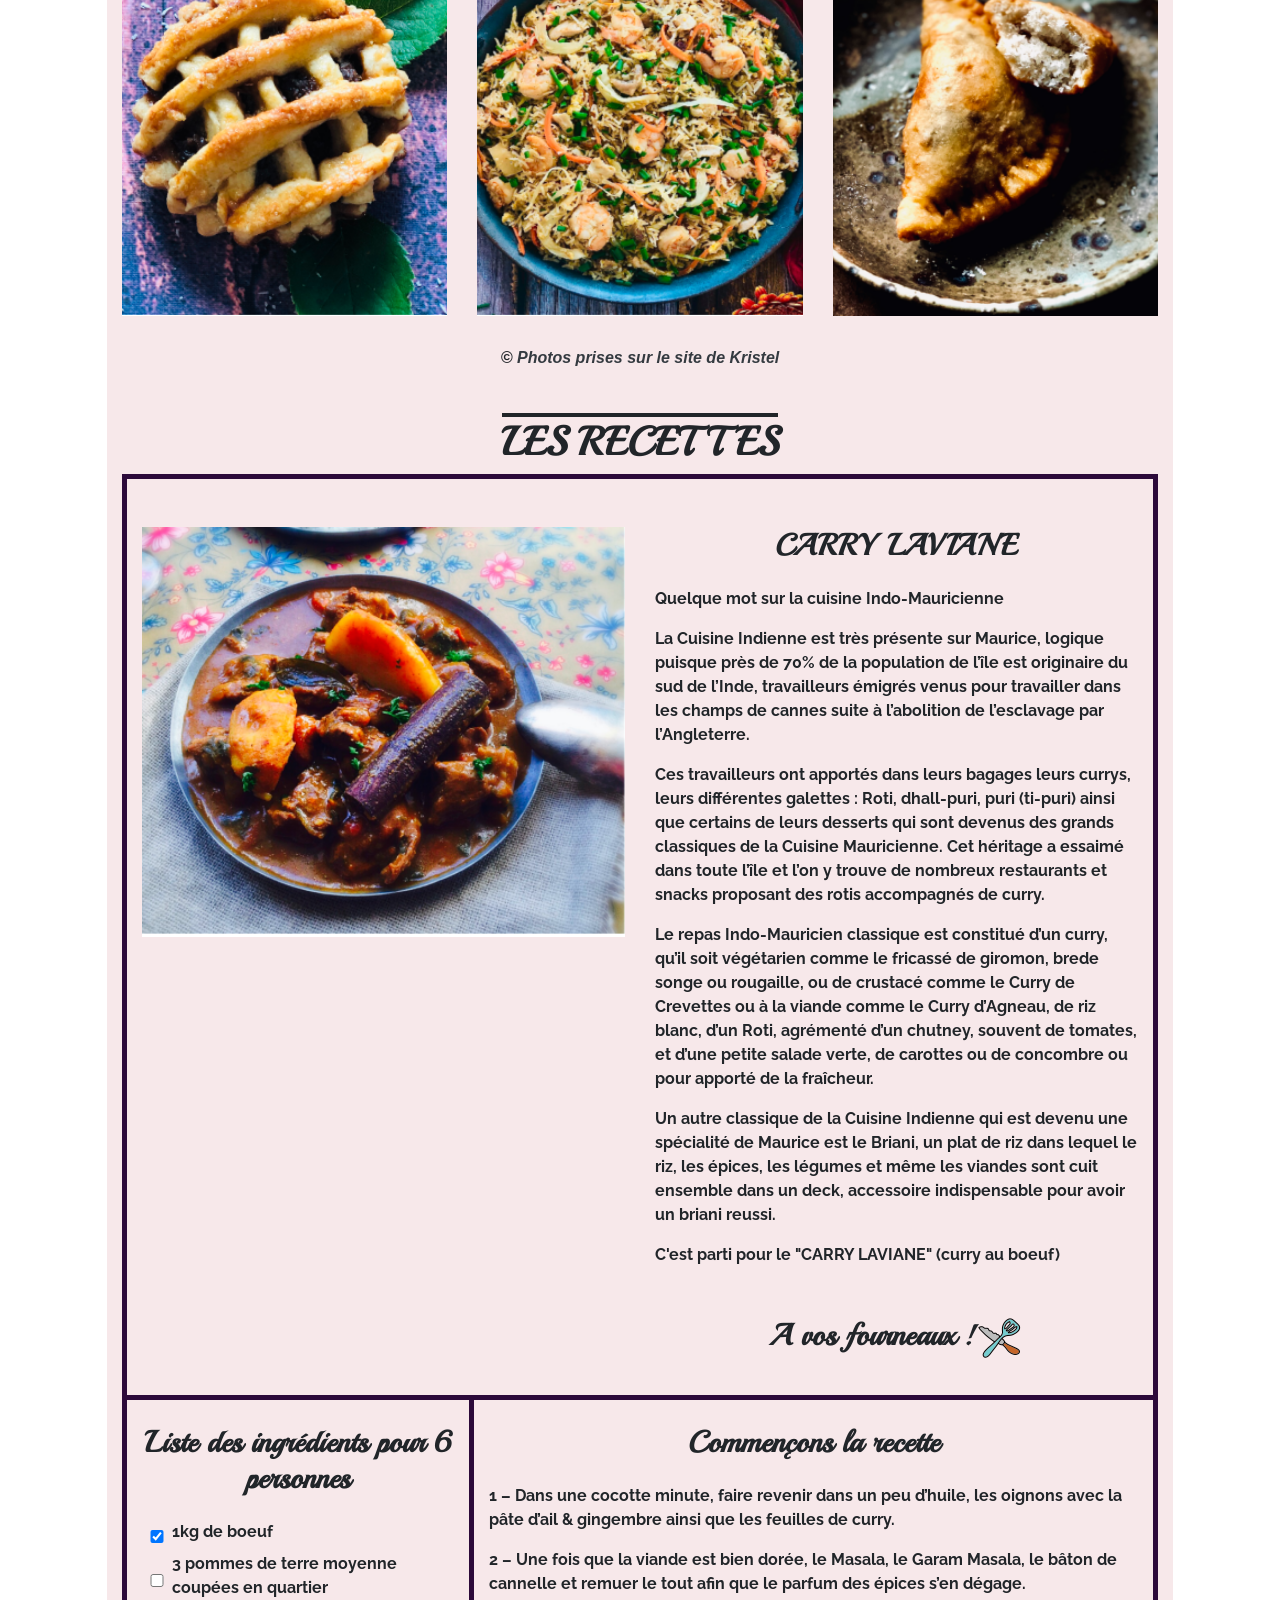
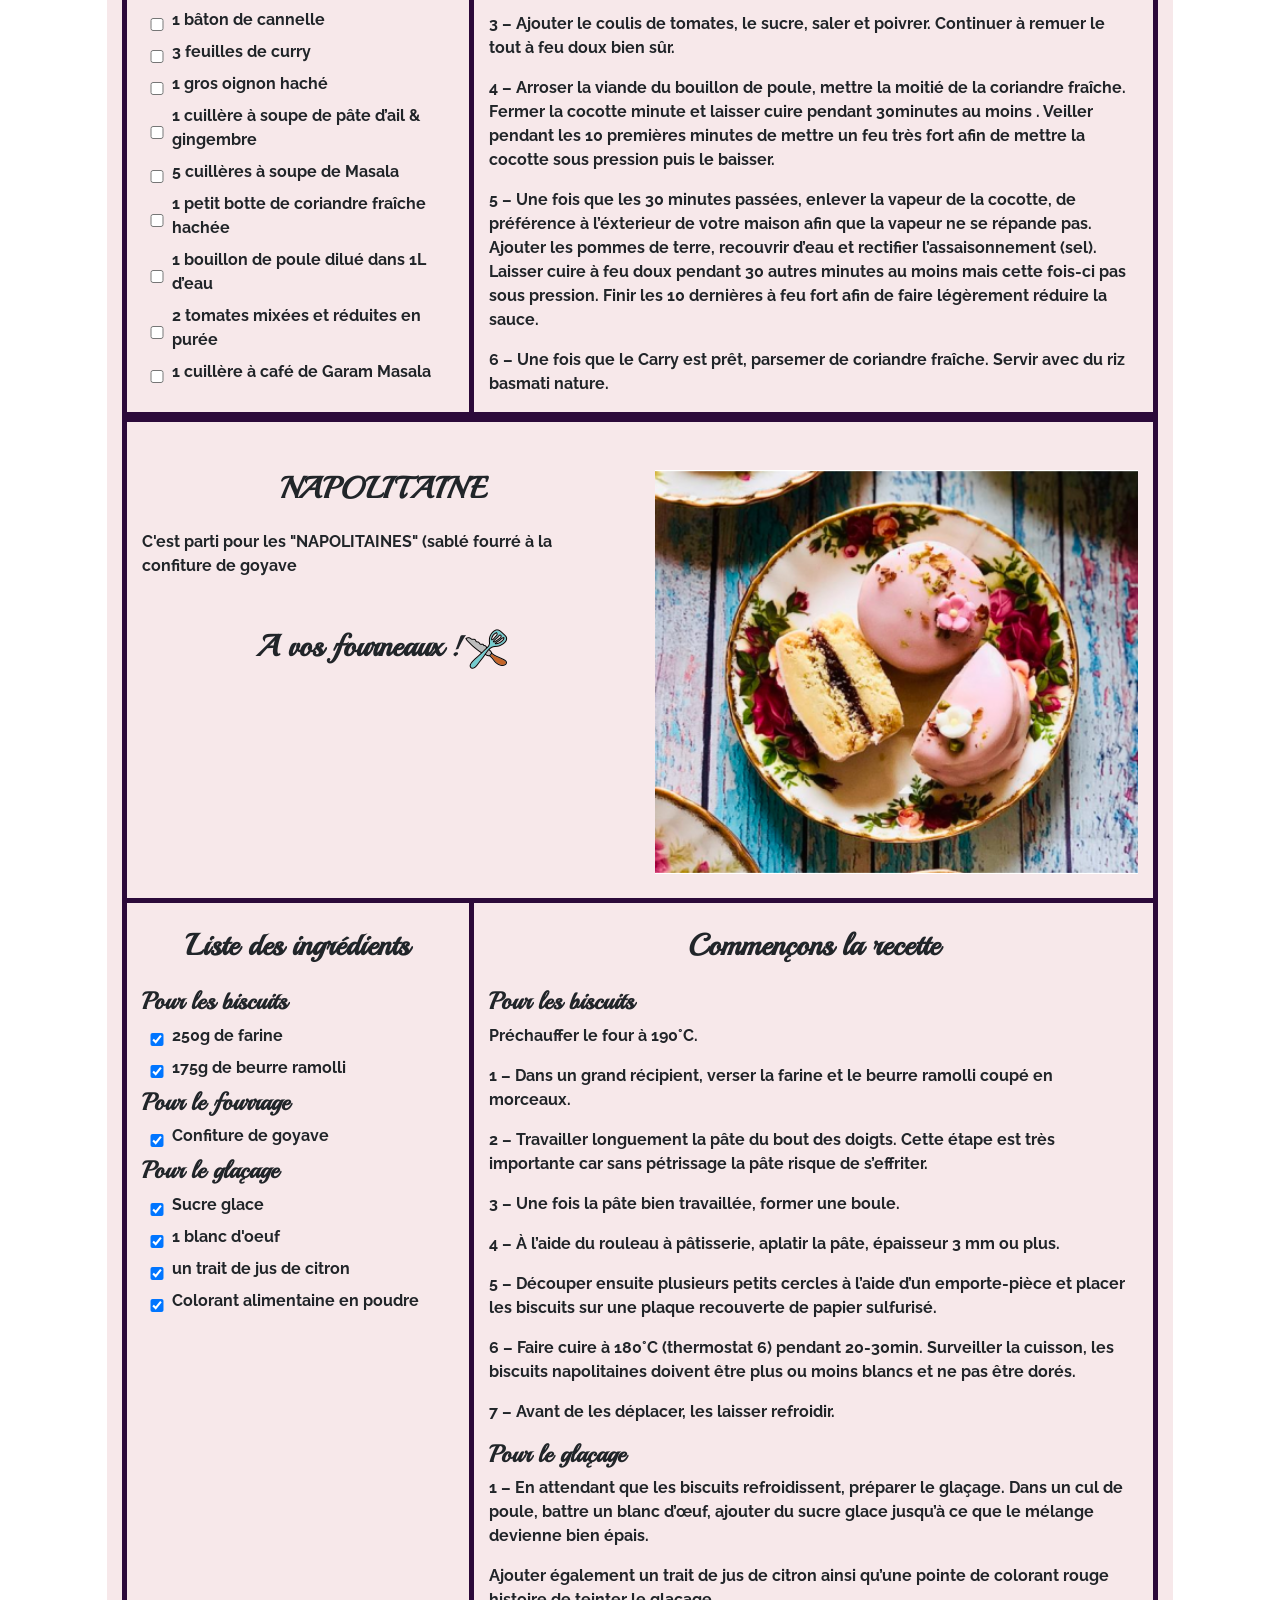
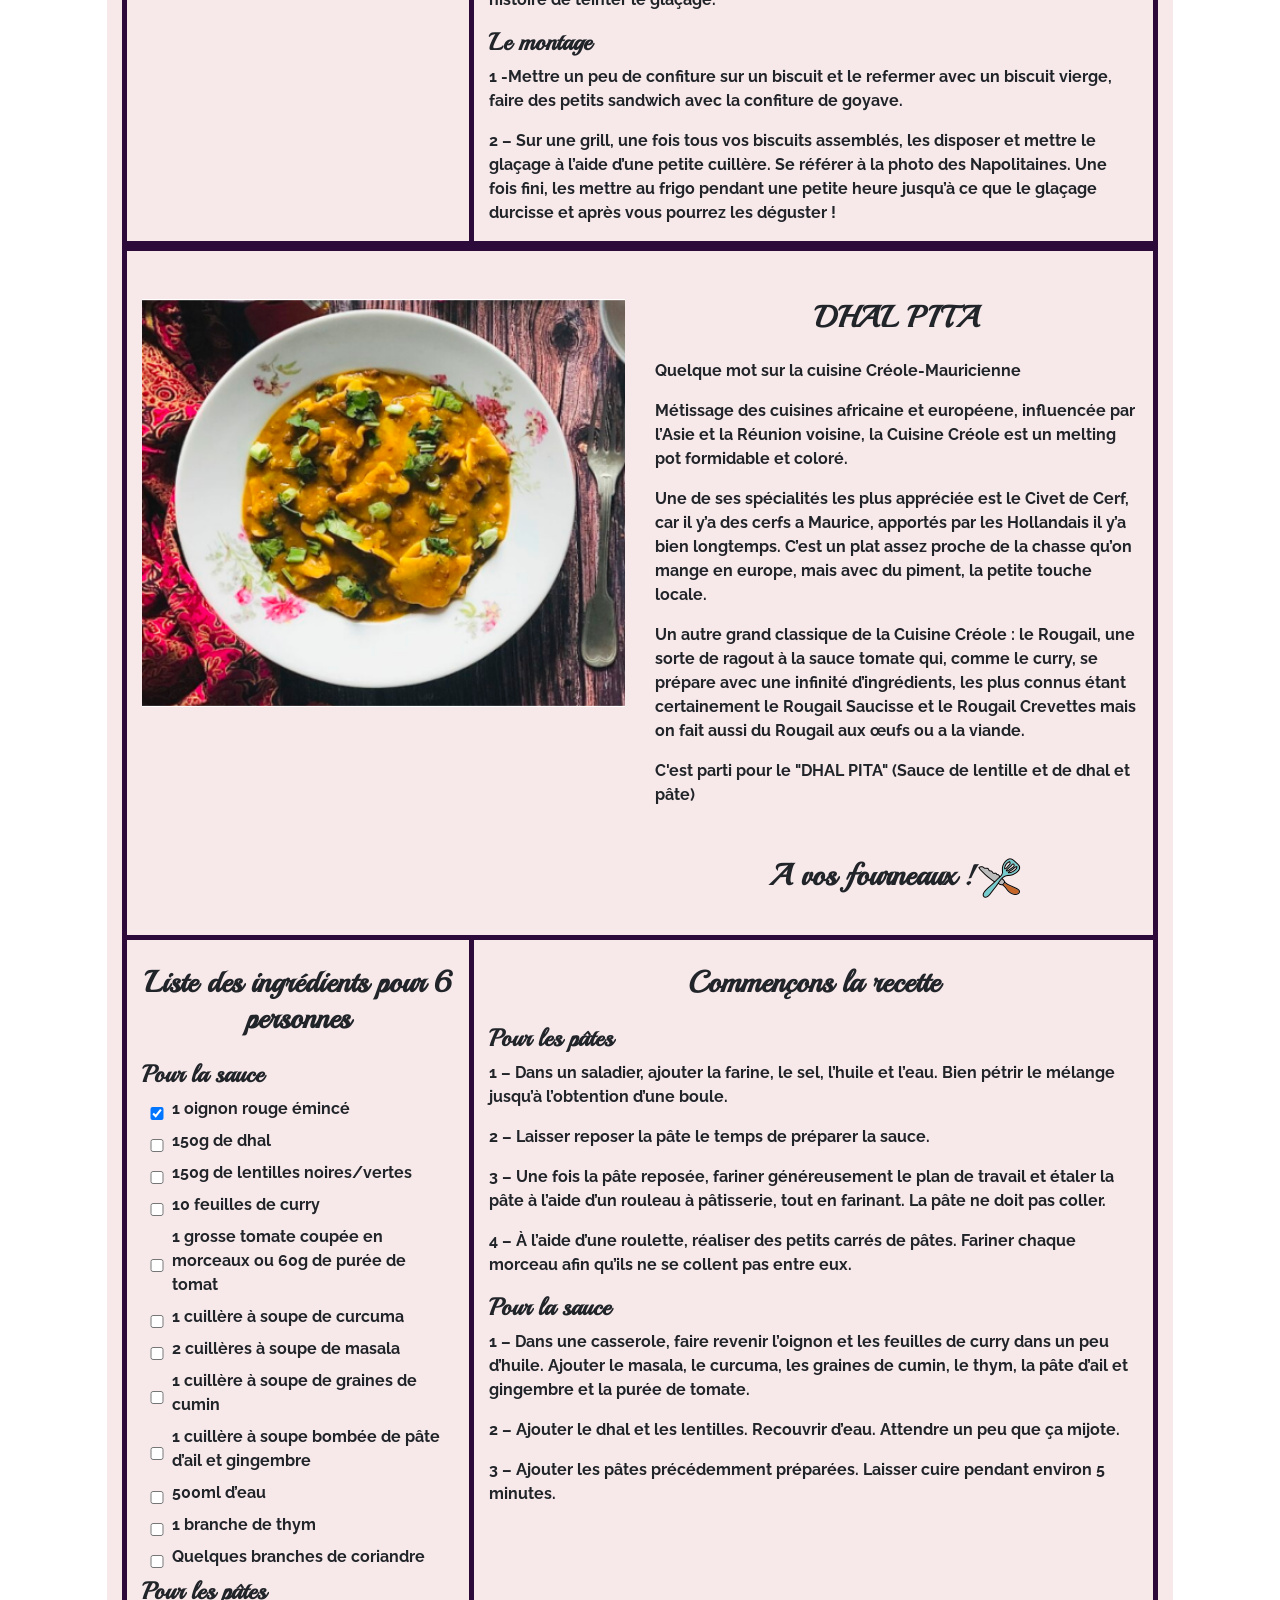
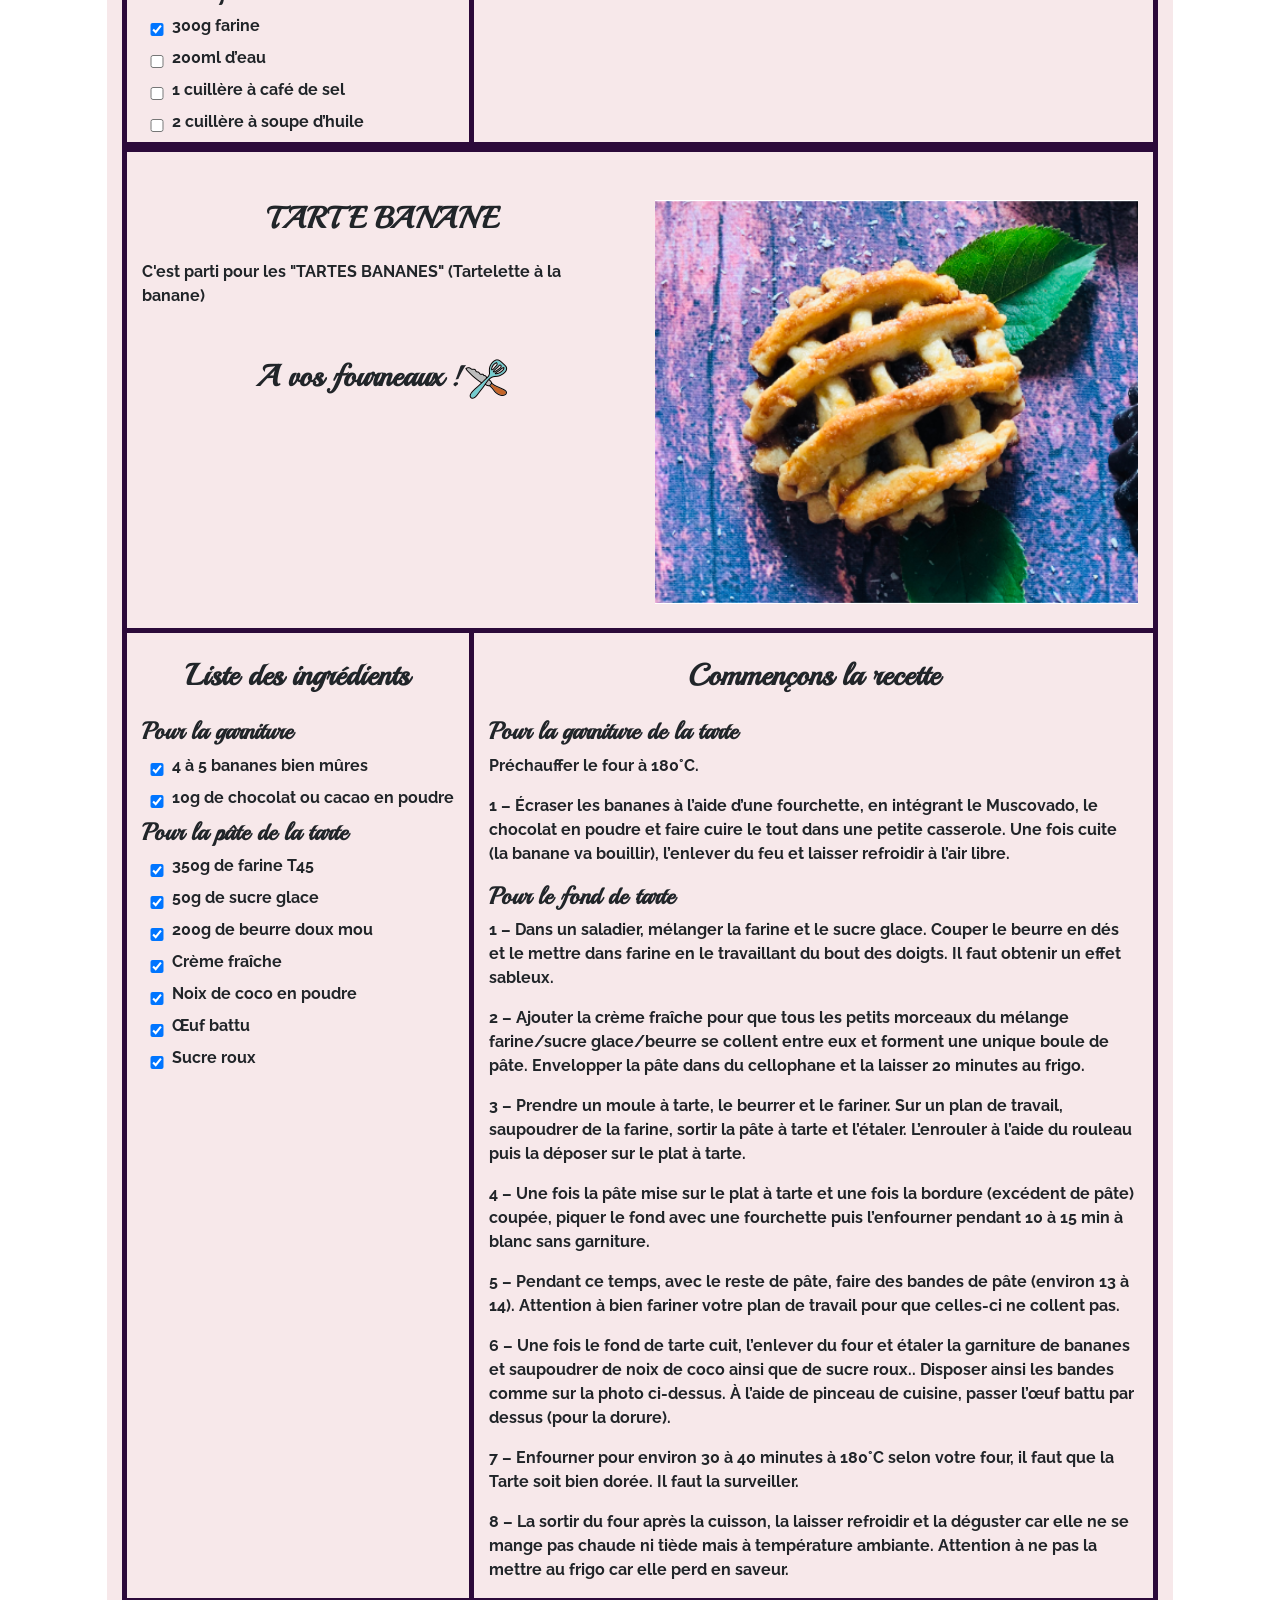
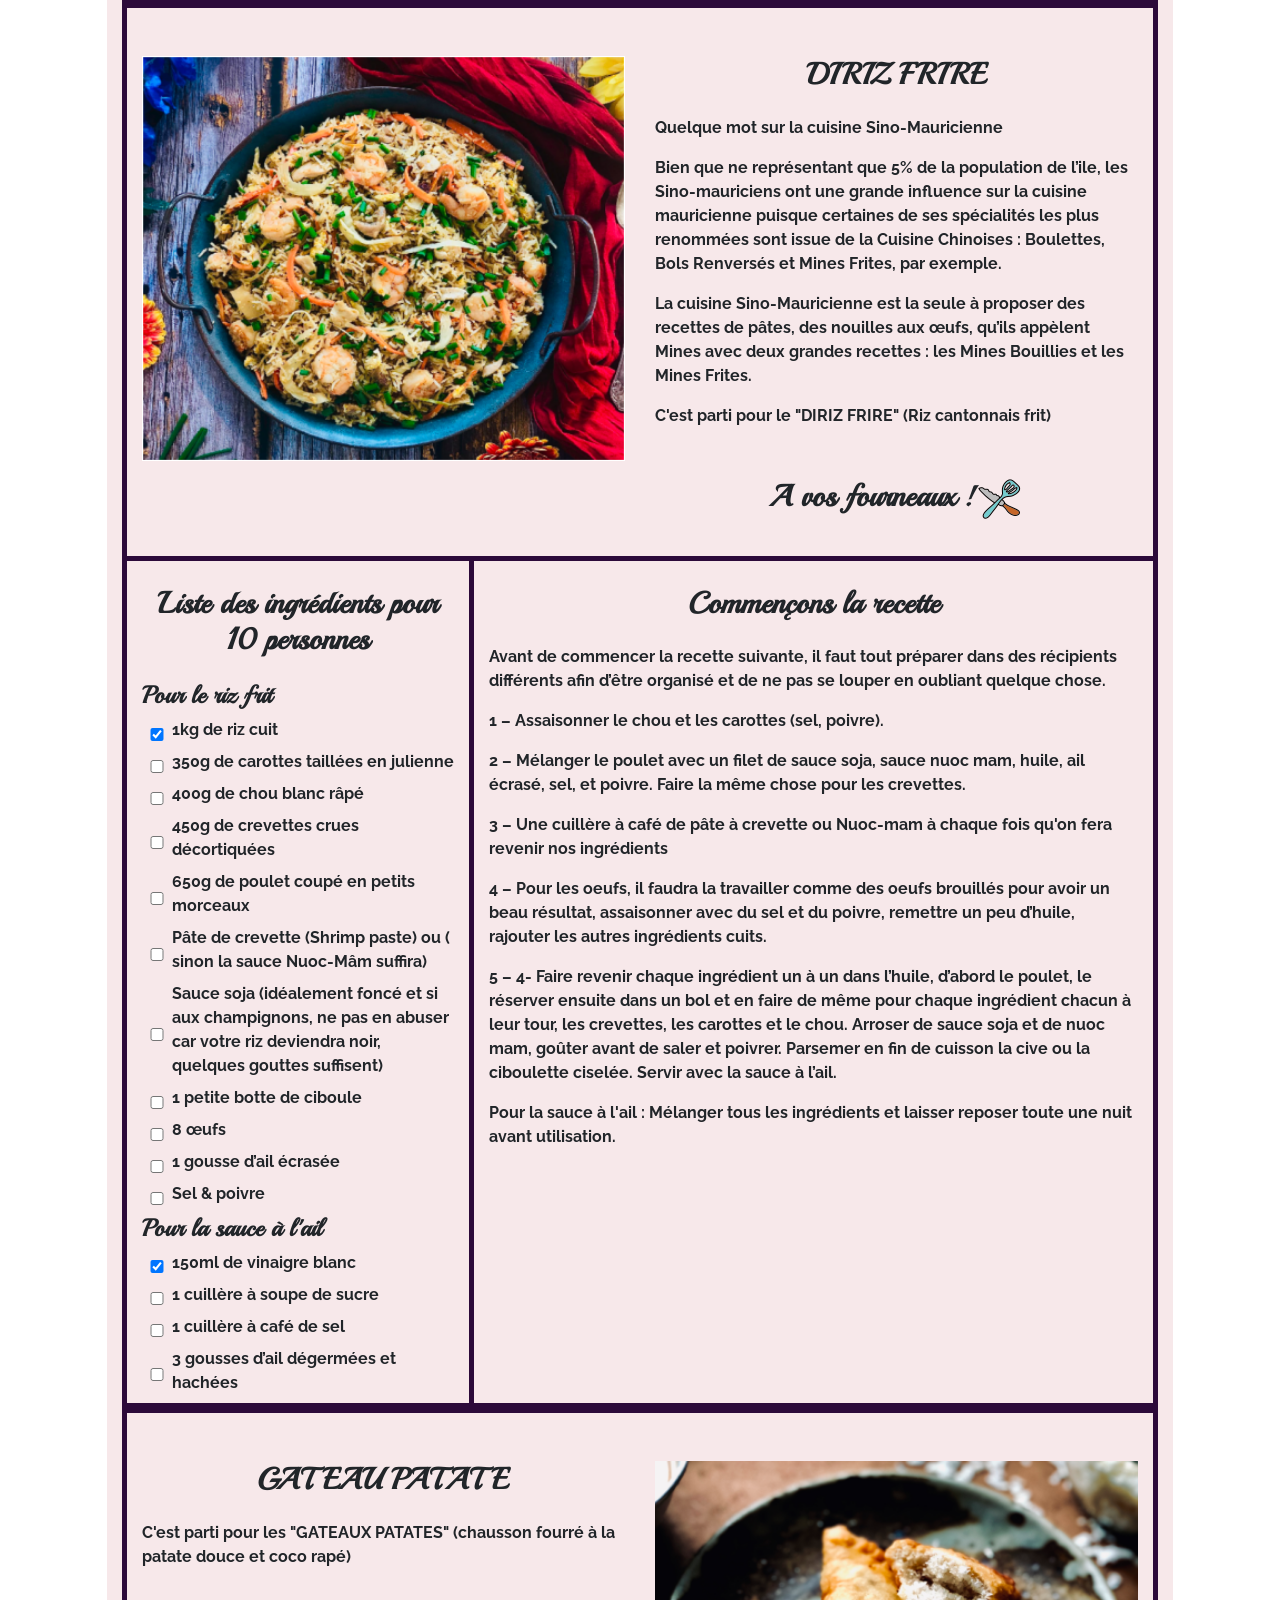
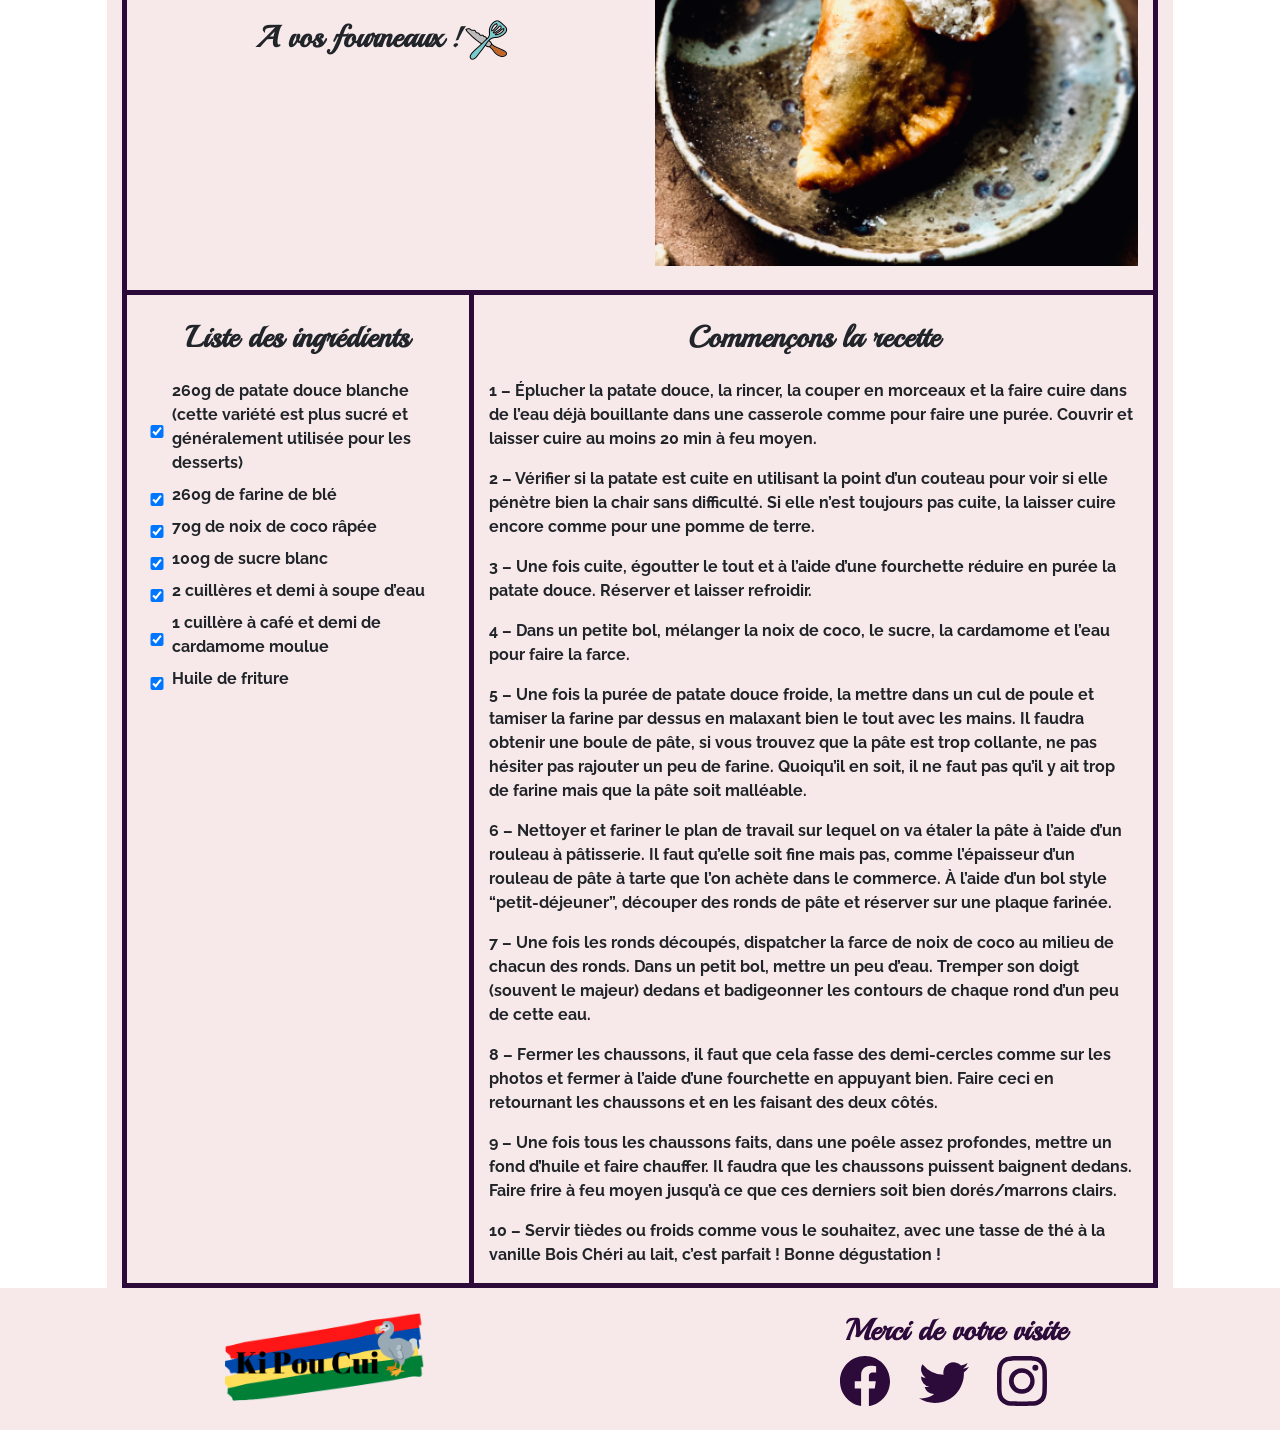
==== commit d0ae95da: "push du projet JudoFun" ====
--- a/KiPouCui2/index.html
+++ b/KiPouCui2/index.html
@@ -24,7 +24,7 @@
             <div id="navbarSupportedContent" class="collapse navbar-collapse">
                 <ul class="navbar-nav ml-auto">
                     <li class="nav-item active"><a href="#propos" class="nav-link text-uppercase font-weight-bold">A PROPOS<span class="sr-only">(current)</span></a></li>
-                    <li class="nav-item"><a href="#gallerie" class="nav-link text-uppercase font-weight-bold">GALLERIES</a></li>
+                    <li class="nav-item"><a href="#gallerie" class="nav-link text-uppercase font-weight-bold">GALERIE</a></li>
                     <li class="dropdown"><a href="#recette" class="nav-link text-uppercase font-weight-bold">RECETTES</a>
                         <ul>
                             <li><a href="#carry">Carry Laviane</a></li>
@@ -46,23 +46,22 @@
     <div class="container" id="propos">
         <div class="row">
             <div class="col-lg-5 text-center">
-                <img src="images/KI_POU_CUI.png" width="250" alt="photo admin" class="img-fluid" data-aos="fade-right" data-aos-offset="300" data-aos-easing="ease-in-sine">
-            </div>
-            <div class="col-lg-7" data-aos="fade-left" data-aos-offset="300" data-aos-easing="ease-in-sine">
-                <h1 class="mb-5">Hello, je m'appelle Soulainah,</h1>
-                <p> je vis en région parisienne et je suis d'origine mauricienne.Je suis passionnée de jeux vidéo et de cuisine, comme je le dis souvent "Manger c'est la vie !"</p>
-                <p>Que veut dire Ki Pou Cui ? Ca veut tout simplement dire "qu'est ce qu'on va cuisiner"</p>
+                <img src="images/KI_POU_CUI.png" width="250" alt="photo admin" class="img-fluid" data-aos="zoom-in" data-aos-offset="600" data-aos-easing="ease-in-sine">
+            </div>
+            <div class="col-lg-7" data-aos="fade-up" data-aos-offset="300" data-aos-easing="ease-in-sine">
+                <h1 class="mb-5">Hello, je m'appelle Soulainah !</h1>
+                <p>Je vis en région parisienne et je suis d'origine mauricienne.Je suis passionnée de jeux vidéo et de cuisine, comme je le dis souvent "Manger c'est la vie !"</p>
+                <p>Que veut dire Ki Pou Cui ? Ca veut tout simplement dire "qu'est ce qu'on va cuisiner !"</p>
                 <p>Maurice est un paradis pour le palais et les sens, où la diversité ethnique de la population locale se reflète dans sa cuisine. C’est un magnifique endroit pour faire l’expérience d’une vraie cuisine gastronomique.</p>
                 <p>La cuisine mauricienne est un mélange unique des traditions culinaires britanniques, indiennes, chinoises et créoles.Les Mauriciens ont adopté ces influences, avec leurs fruits, légumes, épices et autres ingrédients et toutes ces sources ont été mises à profit pour créer un style de cuisine fusionnelle.</p>
-                <p>Aujourd'hui je vais vous partager un de mes plats preferés sino-mauricien qui est le "dirz frire" je n'en dis pas plus la suite ce passe en dessous !</p>
-                <div class="fourneaux text-center mt-5">
+                <div class="text-center mt-5">
                     <h3>Bonne visite !<img src="images/dodo.gif" class="mb-5" width="100" alt="image animé d'un dodo"></h3>
                 </div>
             </div>
         </div>
     </div>
 <!--================================== GALLERIE ==================================-->
-    <h2 class="text-center m-5" id="gallerie">GALLERIE DES PHOTOS DE RECETTES</h2>
+    <h2 class="text-center m-5" id="gallerie">GALERIE DES PHOTOS DE RECETTES</h2>
     <div class="row text-center"> <!--row-->
         <div class="col-lg-4 item">
             <div class="box" style="background-image:url(images/carry_laviane.png)">
@@ -509,8 +508,9 @@
         </div>
     </div>
 <!--fin des recettes-->
+<a id="button"><img src="images/KI_POU_CUI.png" width="100" alt="photo admin du site"></a> <!-- bouton UP -->
 </div> <!--fin container qui englobe la page-->
-    <a id="button"><img src="images/KI_POU_CUI.png" width="100" alt="photo admin du site"></a> <!-- bouton UP -->
+    
 <!--==================================  FOOTER ==================================--> 
     <div class="container-fluid text-center p-4" style="background-color: rgb(247, 232, 234);" id="contact">
         <div class="row">
